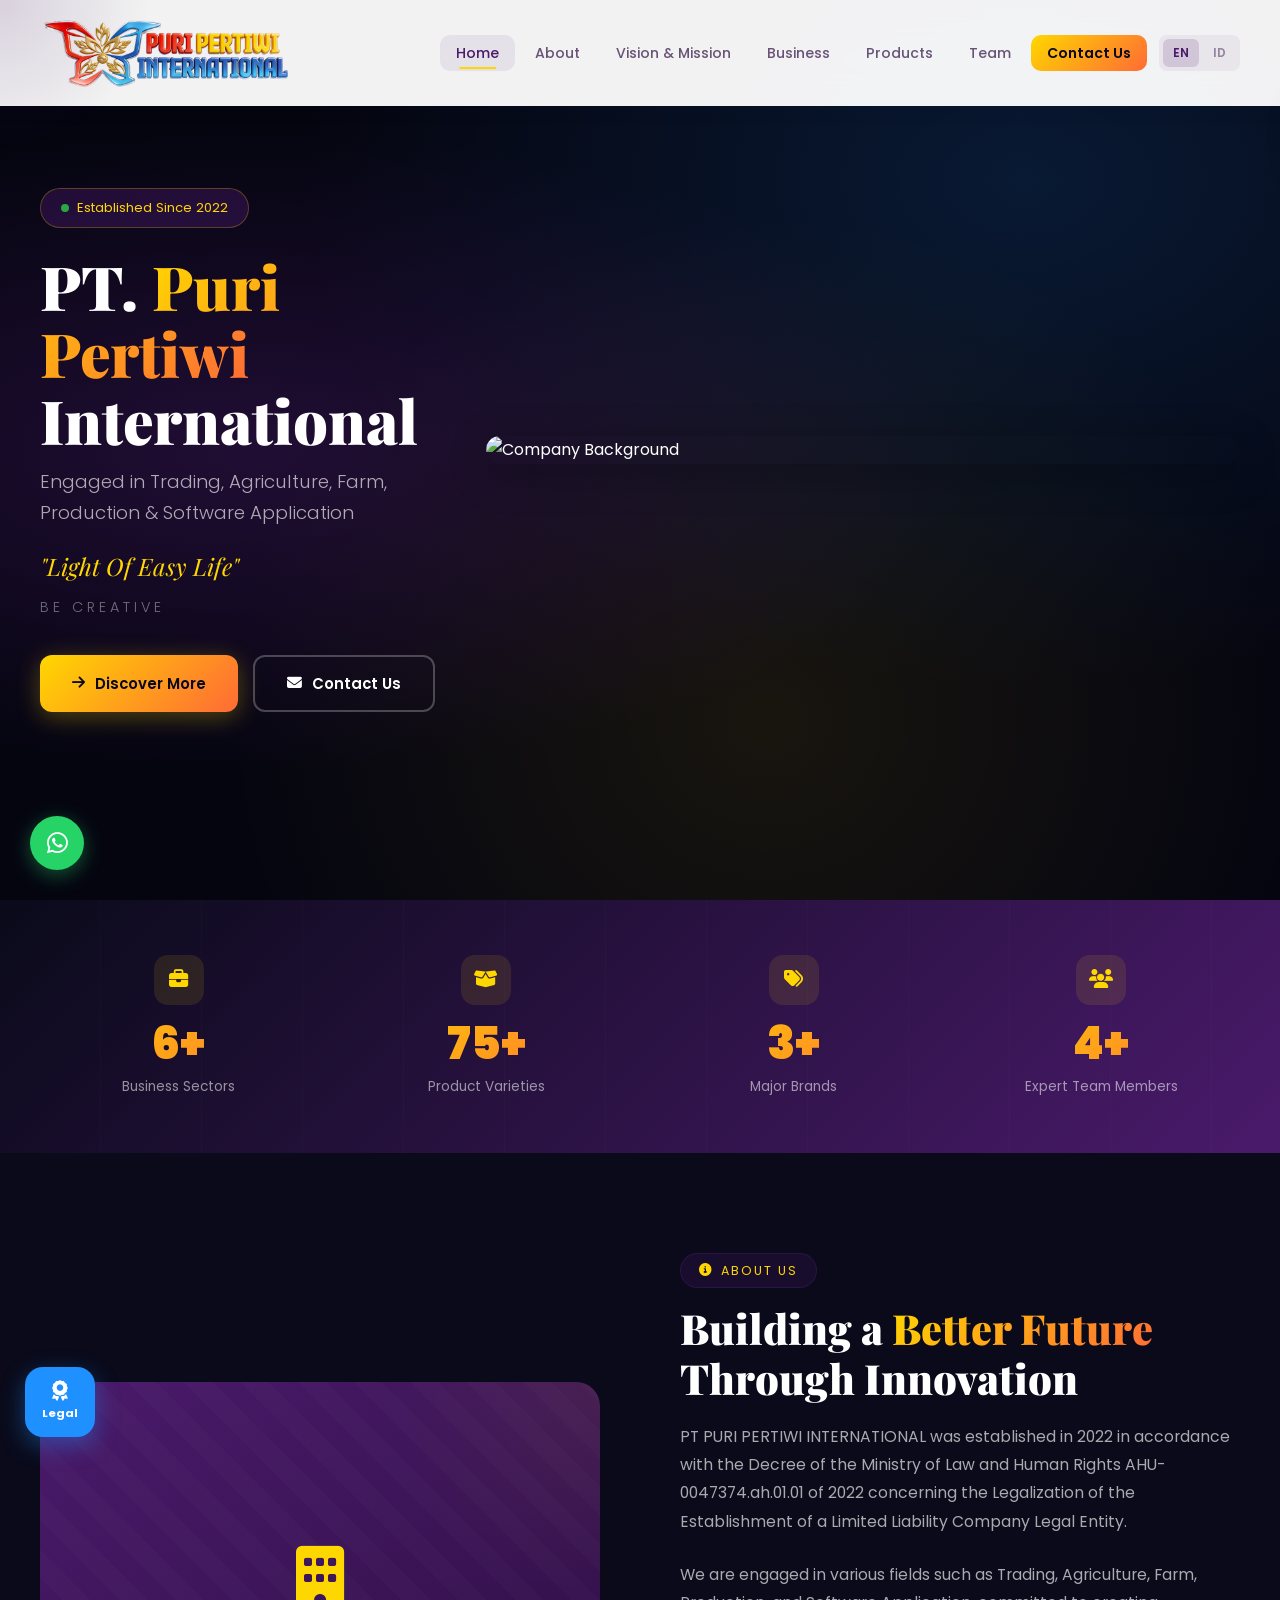
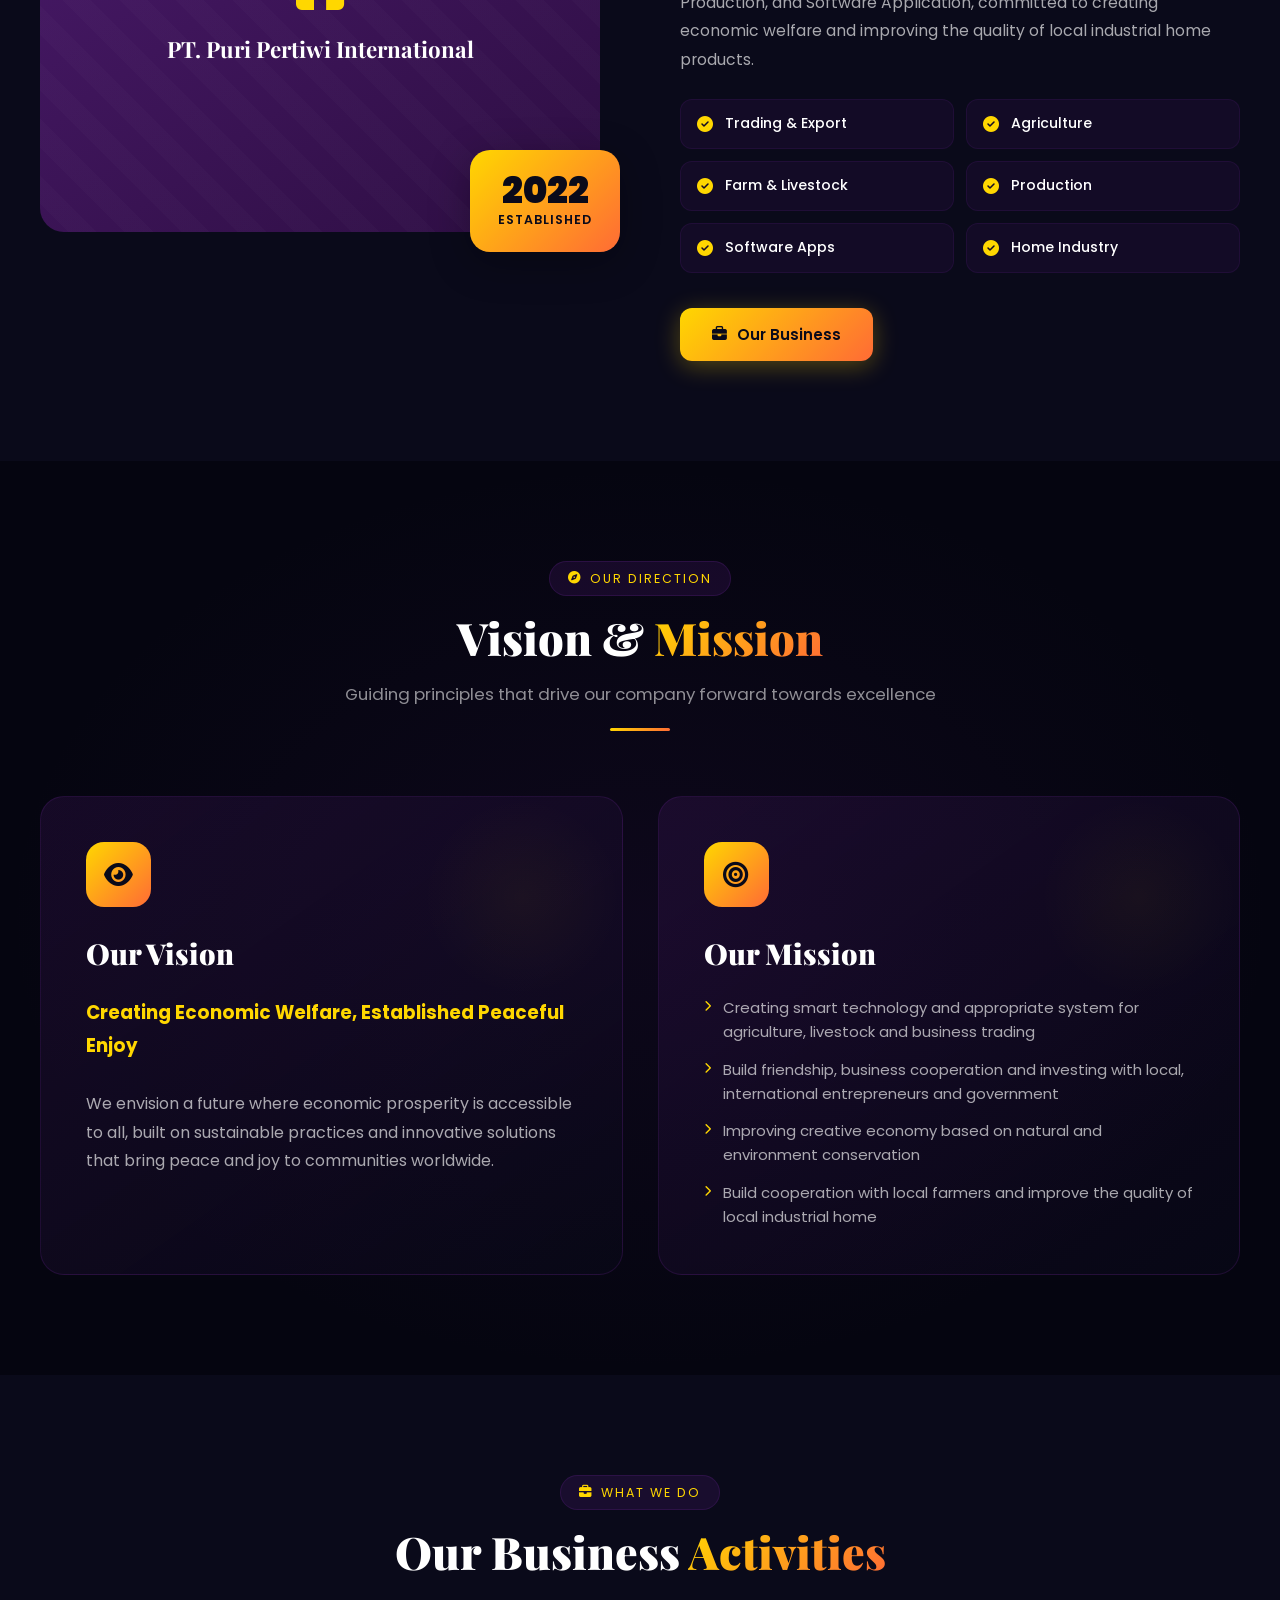
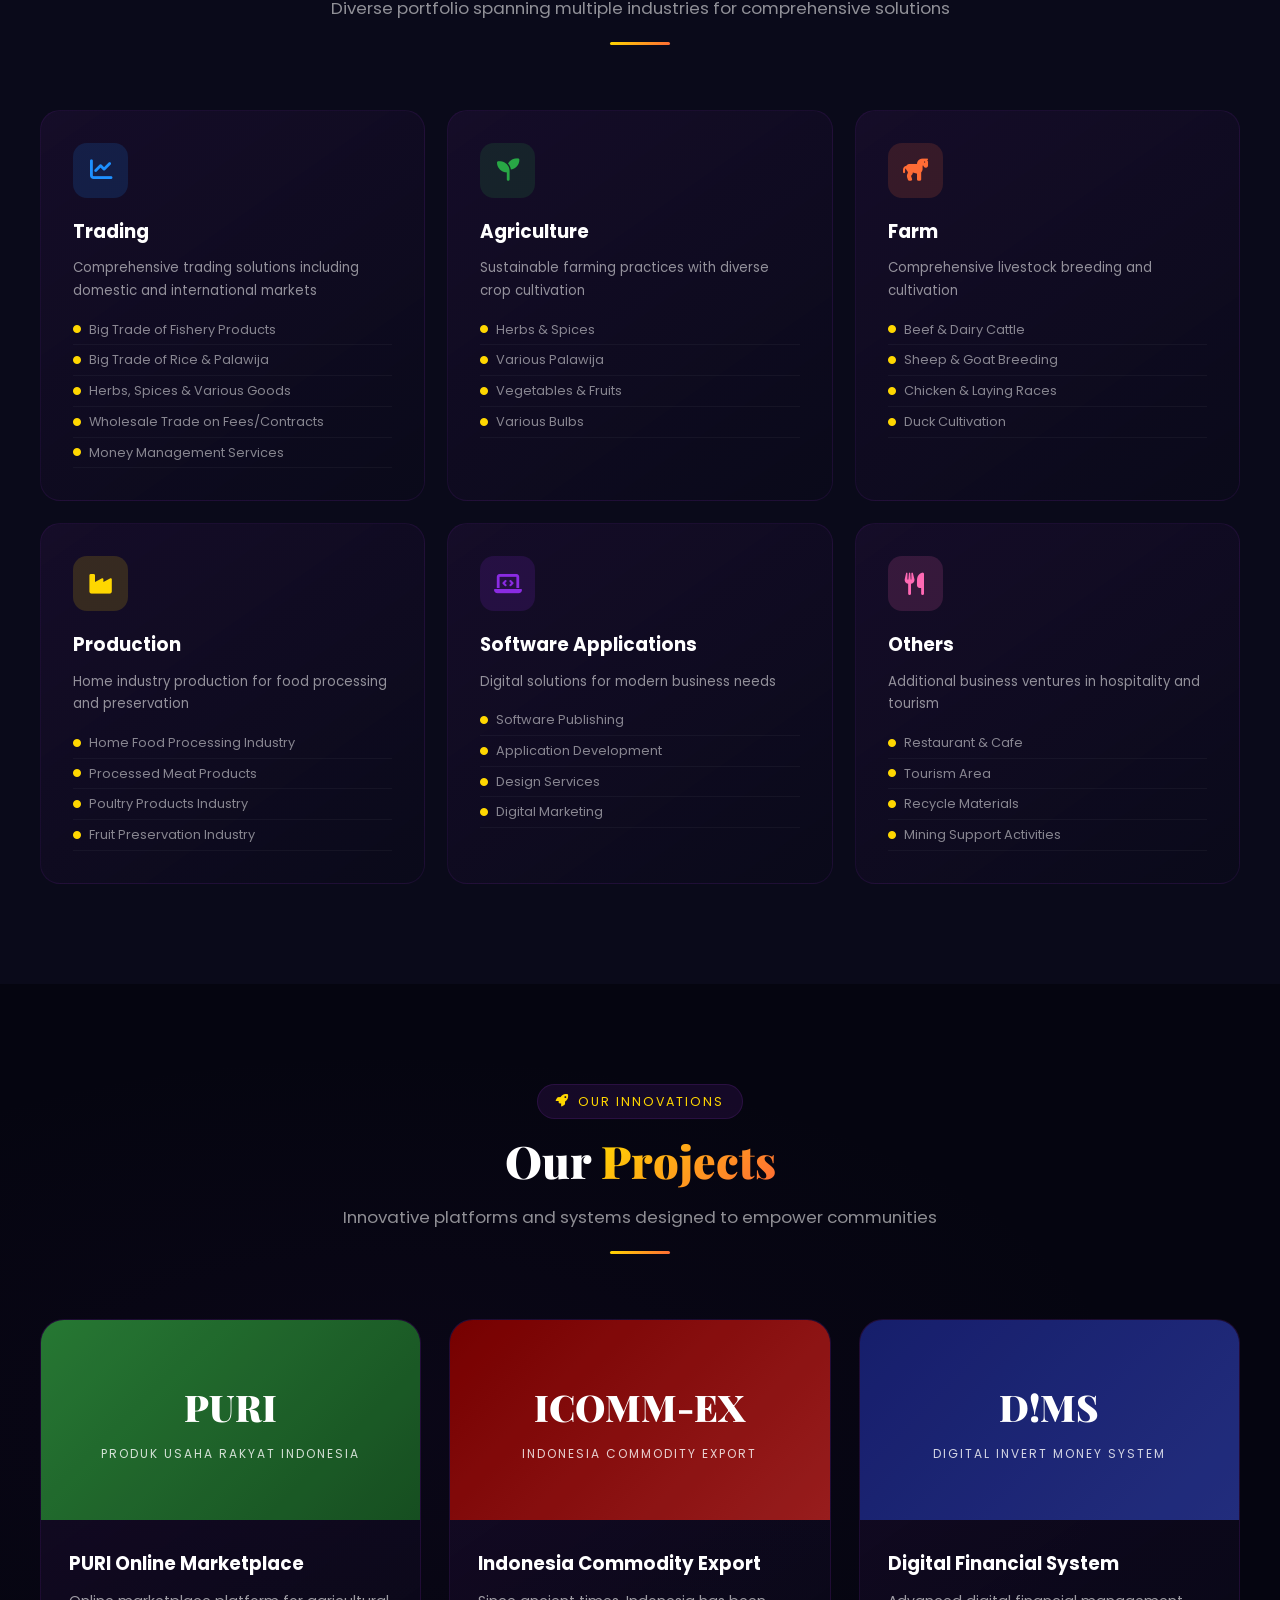
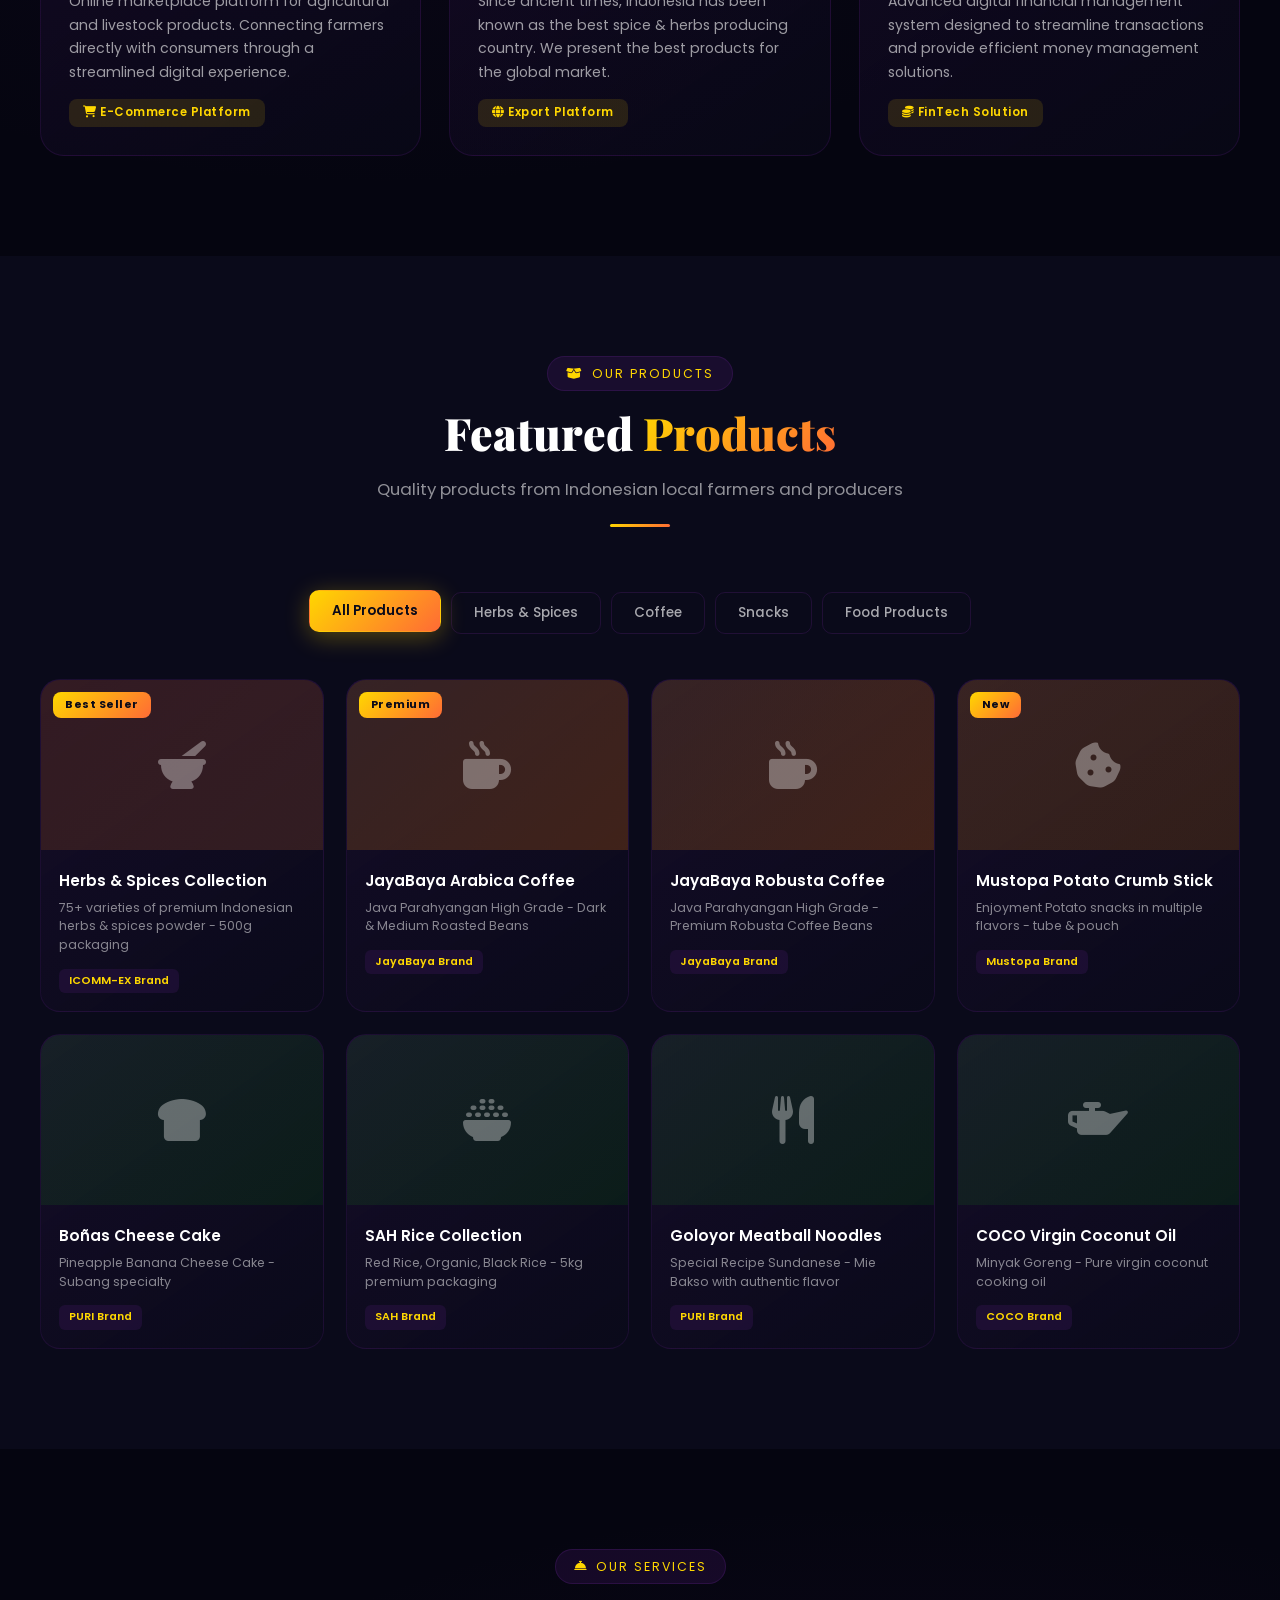
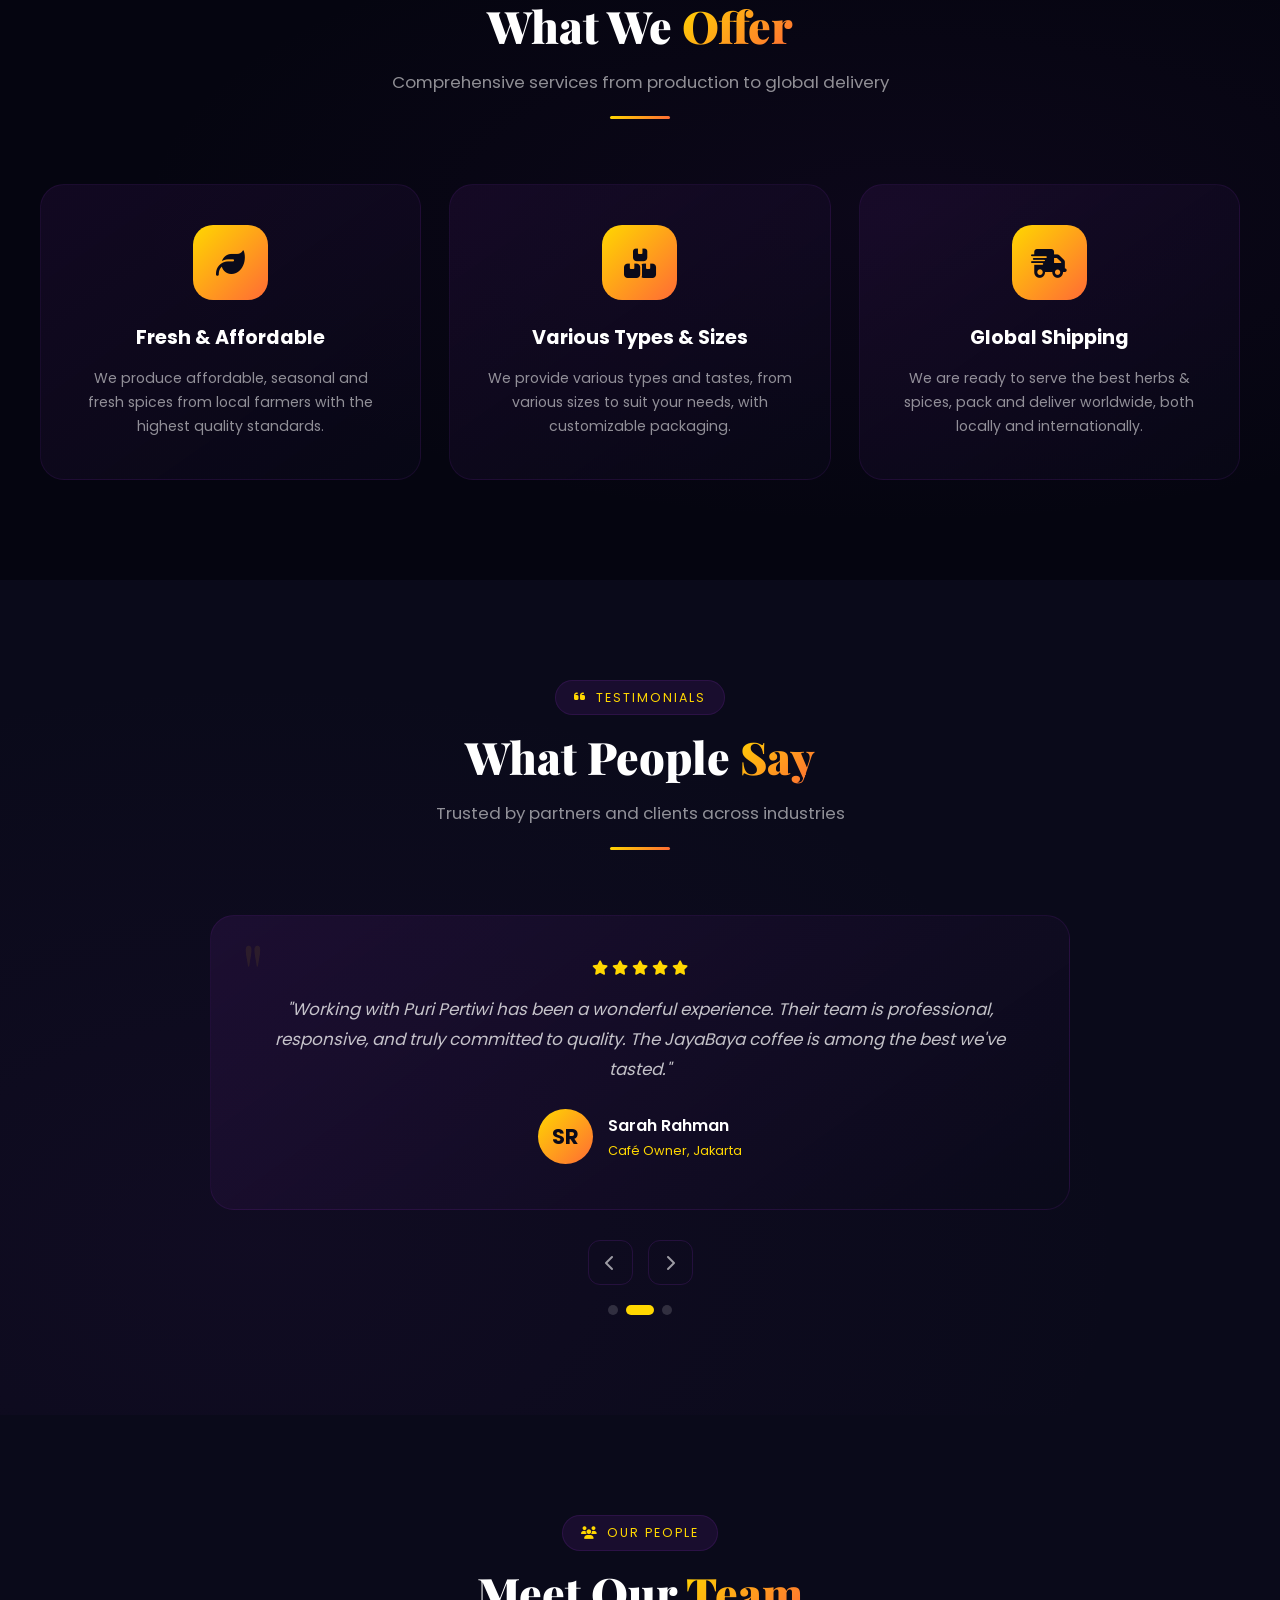
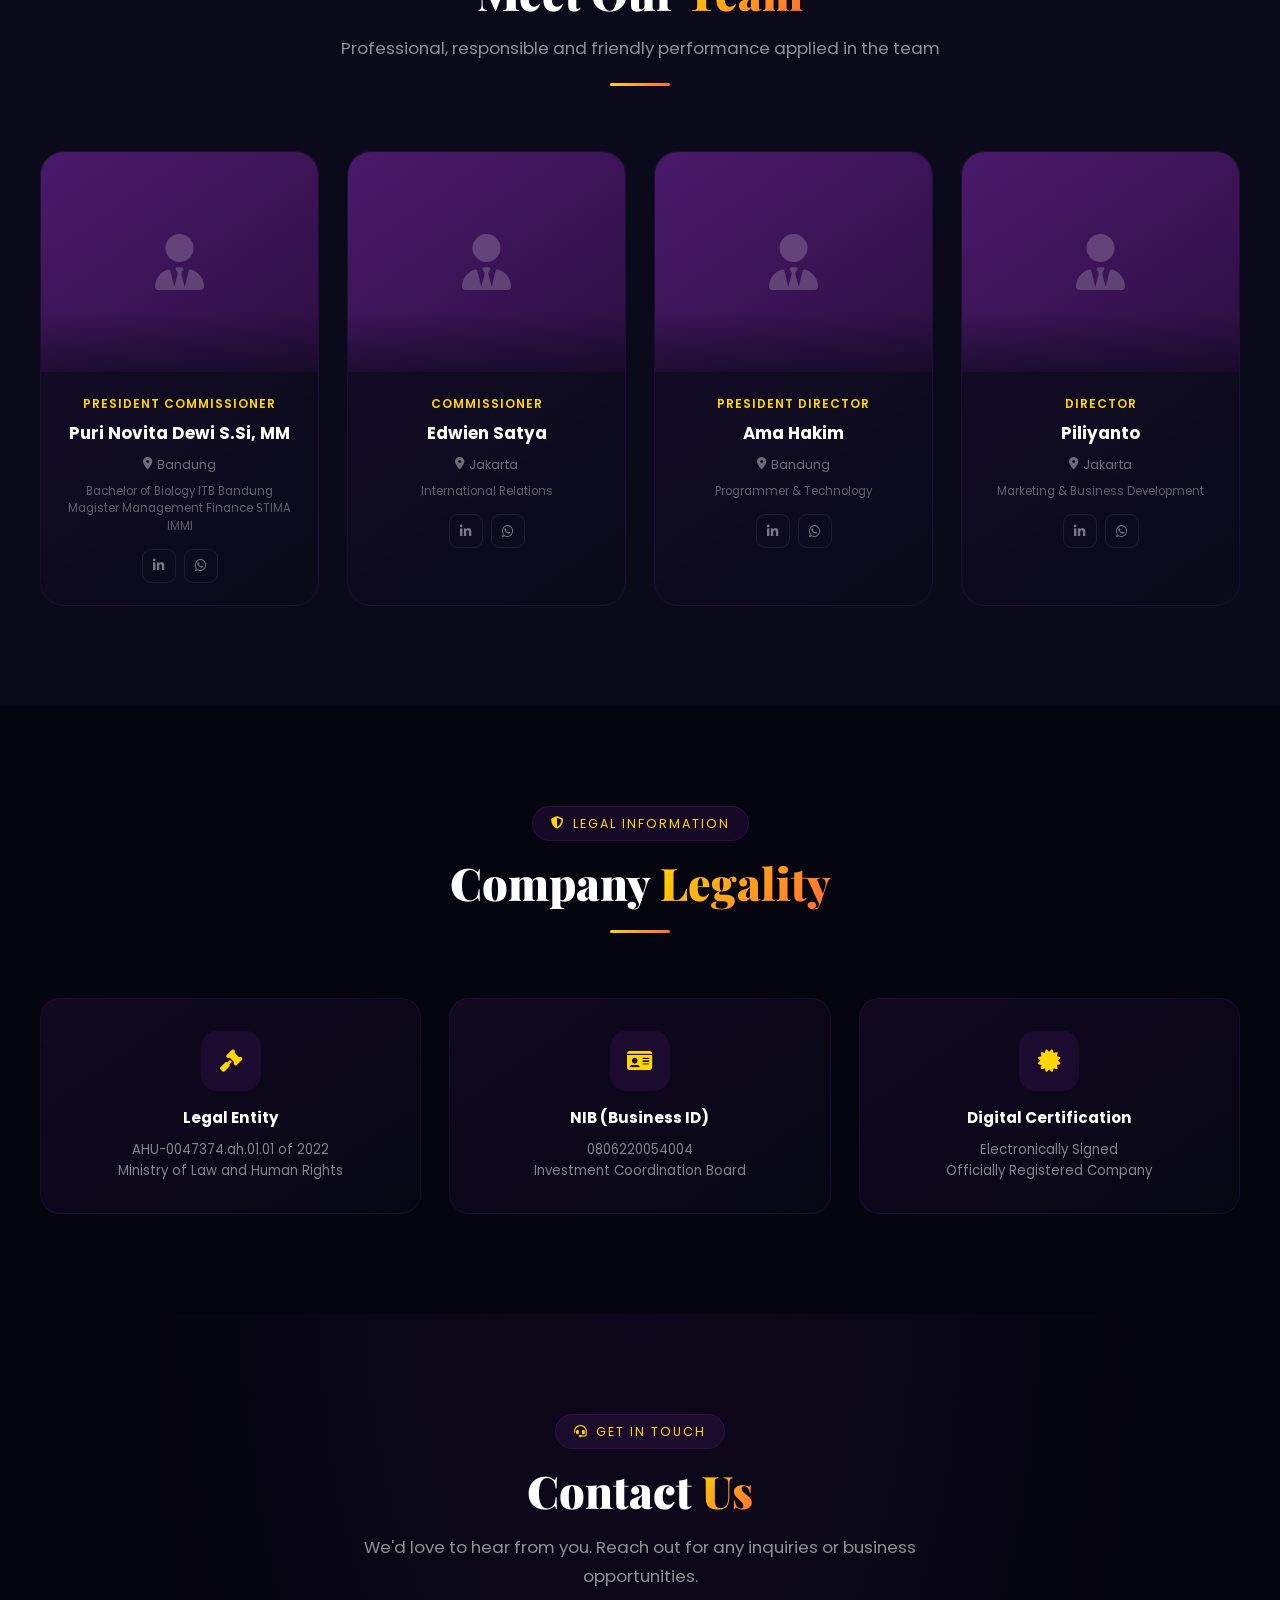
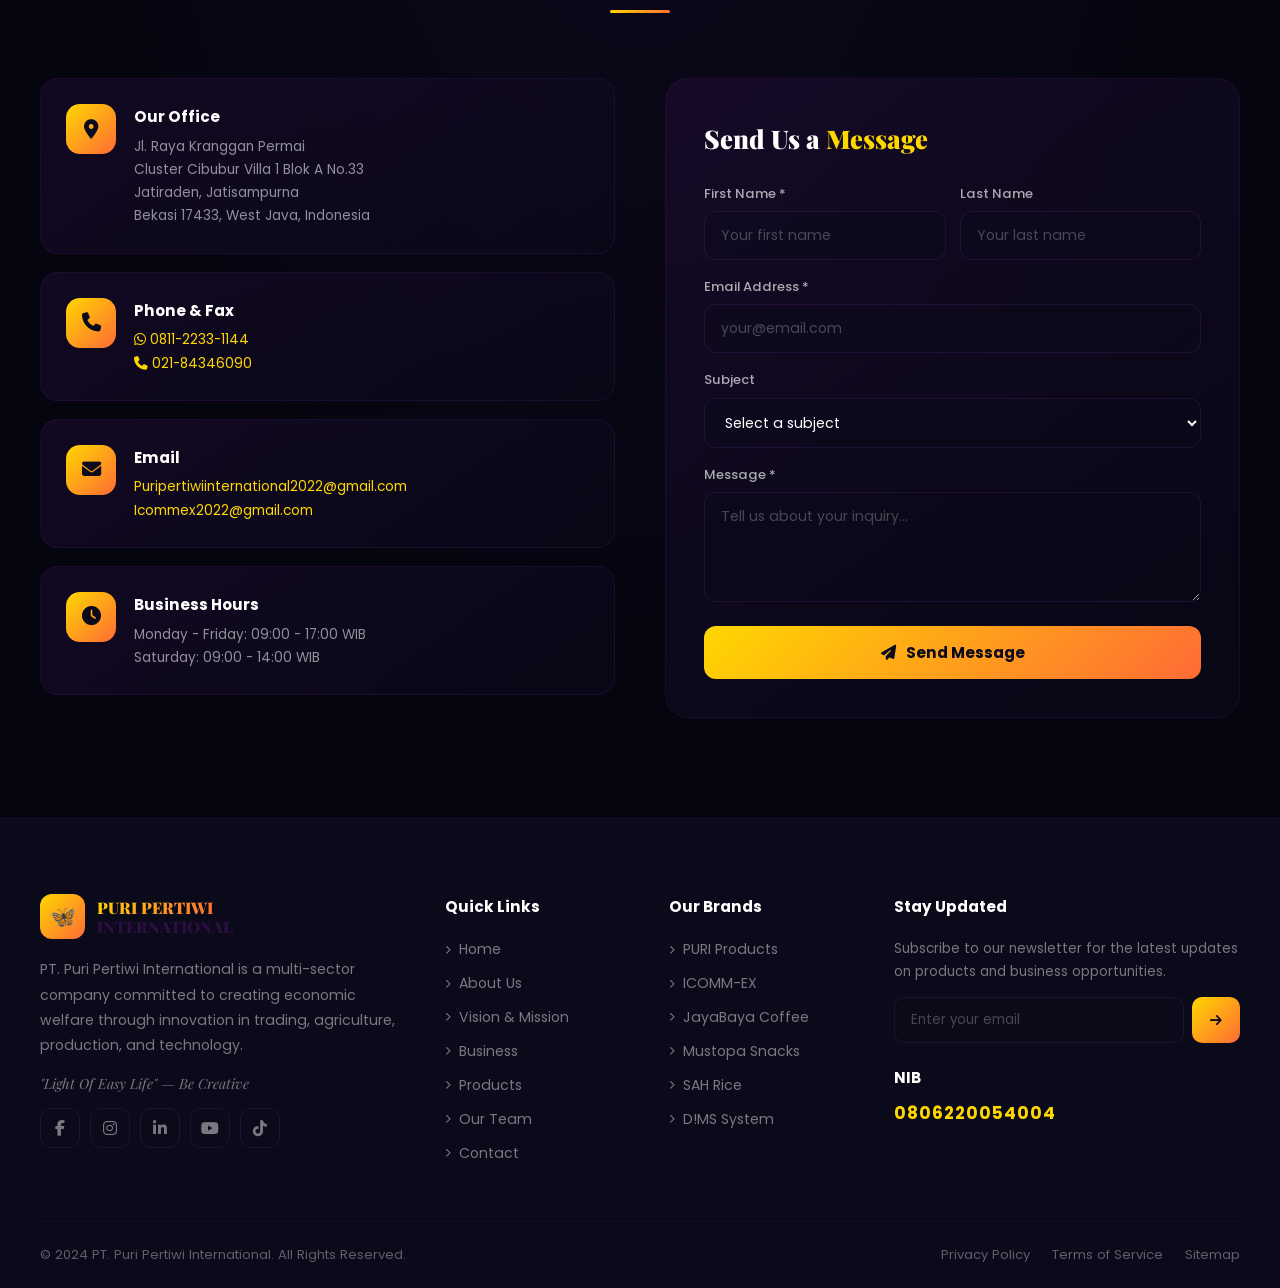
==== index.html @ af10e06b "Initial commit with LFS" ====
<!DOCTYPE html>
<html lang="en">
<head>
    <meta charset="UTF-8">
    <meta name="viewport" content="width=device-width, initial-scale=1.0">
    <meta name="description" content="PT. Puri Pertiwi International - Light Of Easy Life. Trading, Agriculture, Farm, Production & Software Application company based in Indonesia.">
    <meta name="keywords" content="Puri Pertiwi, ICOMM-EX, trading, agriculture, herbs, spices, Indonesia export, coffee">
    <meta name="author" content="PT. Puri Pertiwi International">
    <meta property="og:title" content="PT. Puri Pertiwi International">
    <meta property="og:description" content="Light Of Easy Life - Be Creative. Multi-sector company in Trading, Agriculture, Farm, Production & Software.">
    <meta property="og:type" content="website">
    <title>PT. Puri Pertiwi International - Light Of Easy Life</title>
    <!-- LOCAL ASSETS -->
    <link rel="stylesheet" href="css/fonts.css">
    <link rel="stylesheet" href="css/all.min.css">
    <link rel="stylesheet" href="css/style.css">
</head>
<body>

    <!-- CURSOR GLOW -->
    <div class="cursor-glow" id="cursorGlow"></div>

    <!-- PRELOADER -->
    <div class="preloader" id="preloader" role="status" aria-label="Loading">
        <div class="preloader-inner">
            <div class="preloader-logo">PURI PERTIWI</div>
            <div class="preloader-spinner"></div>
            <p class="preloader-text">Loading...</p>
        </div>
    </div>

    <!-- TOAST NOTIFICATION -->
    <div class="toast" id="toast">
        <div class="toast-icon success">
            <i class="fas fa-check"></i>
        </div>
        <div class="toast-content">
            <strong>Success!</strong>
            <span id="toastMessage">Your message has been sent.</span>
        </div>
    </div>

    <!-- NAV OVERLAY -->
    <div class="nav-overlay" id="navOverlay"></div>

    <!-- NAVIGATION -->
    <nav class="navbar" id="navbar" role="navigation" aria-label="Main navigation">
        <div class="nav-container">
            <a href="#home" class="nav-logo" aria-label="PT. Puri Pertiwi International - Home">
                <img src="assets/icons/Logo Nav 1.png" alt="PT. Puri Pertiwi International" class="nav-logo-img">
            </a>
            <ul class="nav-links" id="navLinks" role="menubar">
                <li role="none"><a href="#home" class="active" role="menuitem">Home</a></li>
                <li role="none"><a href="#about" role="menuitem">About</a></li>
                <li role="none"><a href="#vision" role="menuitem">Vision & Mission</a></li>
                <li role="none"><a href="#business" role="menuitem">Business</a></li>
                <li role="none"><a href="#products" role="menuitem">Products</a></li>
                <li role="none"><a href="#team" role="menuitem">Team</a></li>
                <li role="none"><a href="#contact" class="nav-cta" role="menuitem">Contact Us</a></li>
                <li role="none">
                    <div class="lang-switch">
                        <button class="lang-btn active" data-lang="en" aria-label="English">EN</button>
                        <button class="lang-btn" data-lang="id" aria-label="Bahasa Indonesia">ID</button>
                    </div>
                </li>
            </ul>
            <button class="hamburger" id="hamburger" aria-label="Toggle menu" aria-expanded="false">
                <span></span>
                <span></span>
                <span></span>
            </button>
        </div>
    </nav>    <!-- HERO SECTION -->
    <section class="hero" id="home">
        <div class="hero-bg">
            <div class="hero-pattern"></div>
            <div class="hero-particles" id="particles"></div>
        </div>
        <div class="hero-content">
            <div class="hero-text">
                <div class="hero-badge">
                    <span class="dot"></span>
                    Established Since 2022
                </div>
                <h1 class="hero-title">
                    PT. <span class="highlight">Puri Pertiwi</span><br>International
                </h1>
                <p class="hero-subtitle">
                    Engaged in Trading, Agriculture, Farm, Production & Software Application
                </p>
                <p class="hero-tagline">"Light Of Easy Life"</p>
                <p class="hero-tagline-sub">Be Creative</p>
                <div class="hero-buttons">
                    <a href="#about" class="btn btn-primary">
                        <i class="fas fa-arrow-right"></i> <span>Discover More</span>
                    </a>
                    <a href="#contact" class="btn btn-outline">
                        <i class="fas fa-envelope"></i> <span>Contact Us</span>
                    </a>
                </div>
            </div>
            <div class="hero-visual">
                <img src="assets/Header01.gif" alt="Company Background" style="width: 100%; max-width: 100%; object-fit: cover; height: auto; border-radius: 16px; box-shadow: 0 10px 40px rgba(0,0,0,0.3); animation: fadeInRight 1s ease 0.6s both;">
            </div>
        </div>
    </section>

    <!-- COUNTER -->
    <div class="counter-section" aria-label="Company statistics">
        <div class="container">
            <div class="counter-grid">
                <div class="counter-item reveal">
                    <div class="counter-icon"><i class="fas fa-briefcase"></i></div>
                    <div class="counter-number" data-target="6">0</div>
                    <div class="counter-label">Business Sectors</div>
                </div>
                <div class="counter-item reveal reveal-delay-1">
                    <div class="counter-icon"><i class="fas fa-box-open"></i></div>
                    <div class="counter-number" data-target="75">0</div>
                    <div class="counter-label">Product Varieties</div>
                </div>
                <div class="counter-item reveal reveal-delay-2">
                    <div class="counter-icon"><i class="fas fa-tags"></i></div>
                    <div class="counter-number" data-target="3">0</div>
                    <div class="counter-label">Major Brands</div>
                </div>
                <div class="counter-item reveal reveal-delay-3">
                    <div class="counter-icon"><i class="fas fa-users"></i></div>
                    <div class="counter-number" data-target="4">0</div>
                    <div class="counter-label">Expert Team Members</div>
                </div>
            </div>
        </div>
    </div>

    <!-- ABOUT -->
    <section class="about" id="about">
        <div class="container">
            <div class="about-grid">
                <div class="about-image reveal">
                    <div class="about-badge-float">
                        <i class="fas fa-award"></i>
                        Legal
                    </div>
                    <div class="about-img-placeholder">
                        <i class="fas fa-building"></i>
                        <span>PT. Puri Pertiwi International</span>
                    </div>
                    <div class="about-experience">
                        <div class="about-experience-number">2022</div>
                        <div class="about-experience-text">Established</div>
                    </div>
                </div>
                <div class="about-content reveal">
                    <div class="section-tag">
                        <i class="fas fa-info-circle"></i> About Us
                    </div>
                    <h2>
                        Building a <span class="highlight">Better Future</span> Through Innovation
                    </h2>
                    <p class="about-text">
                        PT PURI PERTIWI INTERNATIONAL was established in 2022 in accordance with the Decree of the Ministry of Law and Human Rights AHU-0047374.ah.01.01 of 2022 concerning the Legalization of the Establishment of a Limited Liability Company Legal Entity.
                    </p>
                    <p class="about-text">
                        We are engaged in various fields such as Trading, Agriculture, Farm, Production, and Software Application, committed to creating economic welfare and improving the quality of local industrial home products.
                    </p>
                    <div class="about-features">
                        <div class="about-feature">
                            <i class="fas fa-check-circle"></i>
                            <span>Trading & Export</span>
                        </div>
                        <div class="about-feature">
                            <i class="fas fa-check-circle"></i>
                            <span>Agriculture</span>
                        </div>
                        <div class="about-feature">
                            <i class="fas fa-check-circle"></i>
                            <span>Farm & Livestock</span>
                        </div>
                        <div class="about-feature">
                            <i class="fas fa-check-circle"></i>
                            <span>Production</span>
                        </div>
                        <div class="about-feature">
                            <i class="fas fa-check-circle"></i>
                            <span>Software Apps</span>
                        </div>
                        <div class="about-feature">
                            <i class="fas fa-check-circle"></i>
                            <span>Home Industry</span>
                        </div>
                    </div>
                    <a href="#business" class="btn btn-primary">
                        <i class="fas fa-briefcase"></i> <span>Our Business</span>
                    </a>
                </div>
            </div>
        </div>
    </section>    <!-- VISION & MISSION -->
    <section class="vision-mission" id="vision">
        <div class="container">
            <div class="section-header reveal">
                <div class="section-tag">
                    <i class="fas fa-compass"></i> Our Direction
                </div>
                <h2 class="section-title">Vision & <span class="highlight">Mission</span></h2>
                <p class="section-desc">Guiding principles that drive our company forward towards excellence</p>
                <div class="section-divider"></div>
            </div>
            <div class="vm-grid">
                <div class="vm-card reveal">
                    <div class="vm-icon"><i class="fas fa-eye"></i></div>
                    <h3>Our Vision</h3>
                    <p><strong style="color: var(--accent); font-size: 1.15rem;">Creating Economic Welfare, Established Peaceful Enjoy</strong></p><br>
                    <p>We envision a future where economic prosperity is accessible to all, built on sustainable practices and innovative solutions that bring peace and joy to communities worldwide.</p>
                </div>
                <div class="vm-card reveal reveal-delay-1">
                    <div class="vm-icon"><i class="fas fa-bullseye"></i></div>
                    <h3>Our Mission</h3>
                    <ul>
                        <li><i class="fas fa-chevron-right"></i> Creating smart technology and appropriate system for agriculture, livestock and business trading</li>
                        <li><i class="fas fa-chevron-right"></i> Build friendship, business cooperation and investing with local, international entrepreneurs and government</li>
                        <li><i class="fas fa-chevron-right"></i> Improving creative economy based on natural and environment conservation</li>
                        <li><i class="fas fa-chevron-right"></i> Build cooperation with local farmers and improve the quality of local industrial home</li>
                    </ul>
                </div>
            </div>
        </div>
    </section>

    <!-- BUSINESS -->
    <section class="business" id="business">
        <div class="container">
            <div class="section-header reveal">
                <div class="section-tag"><i class="fas fa-briefcase"></i> What We Do</div>
                <h2 class="section-title">Our Business <span class="highlight">Activities</span></h2>
                <p class="section-desc">Diverse portfolio spanning multiple industries for comprehensive solutions</p>
                <div class="section-divider"></div>
            </div>
            <div class="business-grid">
                <div class="business-card reveal">
                    <div class="business-icon trading"><i class="fas fa-chart-line"></i></div>
                    <h3>Trading</h3>
                    <p>Comprehensive trading solutions including domestic and international markets</p>
                    <ul>
                        <li><i class="fas fa-circle"></i> Big Trade of Fishery Products</li>
                        <li><i class="fas fa-circle"></i> Big Trade of Rice & Palawija</li>
                        <li><i class="fas fa-circle"></i> Herbs, Spices & Various Goods</li>
                        <li><i class="fas fa-circle"></i> Wholesale Trade on Fees/Contracts</li>
                        <li><i class="fas fa-circle"></i> Money Management Services</li>
                    </ul>
                </div>
                <div class="business-card reveal reveal-delay-1">
                    <div class="business-icon agriculture"><i class="fas fa-seedling"></i></div>
                    <h3>Agriculture</h3>
                    <p>Sustainable farming practices with diverse crop cultivation</p>
                    <ul>
                        <li><i class="fas fa-circle"></i> Herbs & Spices</li>
                        <li><i class="fas fa-circle"></i> Various Palawija</li>
                        <li><i class="fas fa-circle"></i> Vegetables & Fruits</li>
                        <li><i class="fas fa-circle"></i> Various Bulbs</li>
                    </ul>
                </div>
                <div class="business-card reveal reveal-delay-2">
                    <div class="business-icon farm"><i class="fas fa-horse"></i></div>
                    <h3>Farm</h3>
                    <p>Comprehensive livestock breeding and cultivation</p>
                    <ul>
                        <li><i class="fas fa-circle"></i> Beef & Dairy Cattle</li>
                        <li><i class="fas fa-circle"></i> Sheep & Goat Breeding</li>
                        <li><i class="fas fa-circle"></i> Chicken & Laying Races</li>
                        <li><i class="fas fa-circle"></i> Duck Cultivation</li>
                    </ul>
                </div>
                <div class="business-card reveal">
                    <div class="business-icon production"><i class="fas fa-industry"></i></div>
                    <h3>Production</h3>
                    <p>Home industry production for food processing and preservation</p>
                    <ul>
                        <li><i class="fas fa-circle"></i> Home Food Processing Industry</li>
                        <li><i class="fas fa-circle"></i> Processed Meat Products</li>
                        <li><i class="fas fa-circle"></i> Poultry Products Industry</li>
                        <li><i class="fas fa-circle"></i> Fruit Preservation Industry</li>
                    </ul>
                </div>
                <div class="business-card reveal reveal-delay-1">
                    <div class="business-icon software"><i class="fas fa-laptop-code"></i></div>
                    <h3>Software Applications</h3>
                    <p>Digital solutions for modern business needs</p>
                    <ul>
                        <li><i class="fas fa-circle"></i> Software Publishing</li>
                        <li><i class="fas fa-circle"></i> Application Development</li>
                        <li><i class="fas fa-circle"></i> Design Services</li>
                        <li><i class="fas fa-circle"></i> Digital Marketing</li>
                    </ul>
                </div>
                <div class="business-card reveal reveal-delay-2">
                    <div class="business-icon other"><i class="fas fa-utensils"></i></div>
                    <h3>Others</h3>
                    <p>Additional business ventures in hospitality and tourism</p>
                    <ul>
                        <li><i class="fas fa-circle"></i> Restaurant & Cafe</li>
                        <li><i class="fas fa-circle"></i> Tourism Area</li>
                        <li><i class="fas fa-circle"></i> Recycle Materials</li>
                        <li><i class="fas fa-circle"></i> Mining Support Activities</li>
                    </ul>
                </div>
            </div>
        </div>
    </section>

    <!-- PROJECTS -->
    <section class="projects" id="projects">
        <div class="container">
            <div class="section-header reveal">
                <div class="section-tag"><i class="fas fa-rocket"></i> Our Innovations</div>
                <h2 class="section-title">Our <span class="highlight">Projects</span></h2>
                <p class="section-desc">Innovative platforms and systems designed to empower communities</p>
                <div class="section-divider"></div>
            </div>
            <div class="projects-grid">
                <div class="project-card reveal">
                    <div class="project-card-img puri-bg">
                        <div class="project-inner">
                            <h3>PURI</h3>
                            <p class="project-subtitle">Produk Usaha Rakyat Indonesia</p>
                        </div>
                    </div>
                    <div class="project-card-body">
                        <h4>PURI Online Marketplace</h4>
                        <p>Online marketplace platform for agricultural and livestock products. Connecting farmers directly with consumers through a streamlined digital experience.</p>
                        <span class="project-tag"><i class="fas fa-shopping-cart"></i> E-Commerce Platform</span>
                    </div>
                </div>
                <div class="project-card reveal reveal-delay-1">
                    <div class="project-card-img icommex-bg">
                        <div class="project-inner">
                            <h3>ICOMM-EX</h3>
                            <p class="project-subtitle">Indonesia Commodity Export</p>
                        </div>
                    </div>
                    <div class="project-card-body">
                        <h4>Indonesia Commodity Export</h4>
                        <p>Since ancient times, Indonesia has been known as the best spice & herbs producing country. We present the best products for the global market.</p>
                        <span class="project-tag"><i class="fas fa-globe"></i> Export Platform</span>
                    </div>
                </div>
                <div class="project-card reveal reveal-delay-2">
                    <div class="project-card-img dims-bg">
                        <div class="project-inner">
                            <h3>D!MS</h3>
                            <p class="project-subtitle">Digital Invert Money System</p>
                        </div>
                    </div>
                    <div class="project-card-body">
                        <h4>Digital Financial System</h4>
                        <p>Advanced digital financial management system designed to streamline transactions and provide efficient money management solutions.</p>
                        <span class="project-tag"><i class="fas fa-coins"></i> FinTech Solution</span>
                    </div>
                </div>
            </div>
        </div>
    </section>    <!-- PRODUCTS -->
    <section class="products" id="products">
        <div class="container">
            <div class="section-header reveal">
                <div class="section-tag"><i class="fas fa-box-open"></i> Our Products</div>
                <h2 class="section-title">Featured <span class="highlight">Products</span></h2>
                <p class="section-desc">Quality products from Indonesian local farmers and producers</p>
                <div class="section-divider"></div>
            </div>
            <div class="products-categories reveal">
                <button class="product-filter active" data-filter="all">All Products</button>
                <button class="product-filter" data-filter="herbs">Herbs & Spices</button>
                <button class="product-filter" data-filter="coffee">Coffee</button>
                <button class="product-filter" data-filter="snacks">Snacks</button>
                <button class="product-filter" data-filter="food">Food Products</button>
            </div>
            <div class="products-grid" id="productsGrid">
                <div class="product-card reveal" data-category="herbs"><div class="product-img herbs"><i class="fas fa-mortar-pestle"></i><span class="product-badge">Best Seller</span></div><div class="product-info"><h4>Herbs & Spices Collection</h4><p>75+ varieties of premium Indonesian herbs & spices powder - 500g packaging</p><span class="product-category">ICOMM-EX Brand</span></div></div>
                <div class="product-card reveal" data-category="coffee"><div class="product-img coffee"><i class="fas fa-mug-hot"></i><span class="product-badge">Premium</span></div><div class="product-info"><h4>JayaBaya Arabica Coffee</h4><p>Java Parahyangan High Grade - Dark & Medium Roasted Beans</p><span class="product-category">JayaBaya Brand</span></div></div>
                <div class="product-card reveal" data-category="coffee"><div class="product-img coffee"><i class="fas fa-mug-hot"></i></div><div class="product-info"><h4>JayaBaya Robusta Coffee</h4><p>Java Parahyangan High Grade - Premium Robusta Coffee Beans</p><span class="product-category">JayaBaya Brand</span></div></div>
                <div class="product-card reveal" data-category="snacks"><div class="product-img snacks"><i class="fas fa-cookie-bite"></i><span class="product-badge">New</span></div><div class="product-info"><h4>Mustopa Potato Crumb Stick</h4><p>Enjoyment Potato snacks in multiple flavors - tube & pouch</p><span class="product-category">Mustopa Brand</span></div></div>
                <div class="product-card reveal" data-category="food"><div class="product-img food"><i class="fas fa-bread-slice"></i></div><div class="product-info"><h4>Boñas Cheese Cake</h4><p>Pineapple Banana Cheese Cake - Subang specialty</p><span class="product-category">PURI Brand</span></div></div>
                <div class="product-card reveal" data-category="food"><div class="product-img food"><i class="fas fa-bowl-rice"></i></div><div class="product-info"><h4>SAH Rice Collection</h4><p>Red Rice, Organic, Black Rice - 5kg premium packaging</p><span class="product-category">SAH Brand</span></div></div>
                <div class="product-card reveal" data-category="food"><div class="product-img food"><i class="fas fa-utensils"></i></div><div class="product-info"><h4>Goloyor Meatball Noodles</h4><p>Special Recipe Sundanese - Mie Bakso with authentic flavor</p><span class="product-category">PURI Brand</span></div></div>
                <div class="product-card reveal" data-category="food"><div class="product-img food"><i class="fas fa-oil-can"></i></div><div class="product-info"><h4>COCO Virgin Coconut Oil</h4><p>Minyak Goreng - Pure virgin coconut cooking oil</p><span class="product-category">COCO Brand</span></div></div>
            </div>
        </div>
    </section>

    <!-- SERVICES -->
    <section class="services" id="services">
        <div class="container">
            <div class="section-header reveal">
                <div class="section-tag"><i class="fas fa-concierge-bell"></i> Our Services</div>
                <h2 class="section-title">What We <span class="highlight">Offer</span></h2>
                <p class="section-desc">Comprehensive services from production to global delivery</p>
                <div class="section-divider"></div>
            </div>
            <div class="services-grid">
                <div class="service-card reveal">
                    <div class="service-icon"><i class="fas fa-leaf"></i></div>
                    <h3>Fresh & Affordable</h3>
                    <p>We produce affordable, seasonal and fresh spices from local farmers with the highest quality standards.</p>
                </div>
                <div class="service-card reveal reveal-delay-1">
                    <div class="service-icon"><i class="fas fa-boxes-stacked"></i></div>
                    <h3>Various Types & Sizes</h3>
                    <p>We provide various types and tastes, from various sizes to suit your needs, with customizable packaging.</p>
                </div>
                <div class="service-card reveal reveal-delay-2">
                    <div class="service-icon"><i class="fas fa-truck-fast"></i></div>
                    <h3>Global Shipping</h3>
                    <p>We are ready to serve the best herbs & spices, pack and deliver worldwide, both locally and internationally.</p>
                </div>
            </div>
        </div>
    </section>    <!-- TESTIMONIALS -->
    <section class="testimonials" id="testimonials">
        <div class="container">
            <div class="section-header reveal">
                <div class="section-tag"><i class="fas fa-quote-left"></i> Testimonials</div>
                <h2 class="section-title">What People <span class="highlight">Say</span></h2>
                <p class="section-desc">Trusted by partners and clients across industries</p>
                <div class="section-divider"></div>
            </div>
            <div class="testimonials-slider reveal">
                <div class="testimonials-track" id="testimonialsTrack">
                    <div class="testimonial-slide">
                        <div class="testimonial-card">
                            <div class="testimonial-stars">
                                <i class="fas fa-star"></i><i class="fas fa-star"></i><i class="fas fa-star"></i><i class="fas fa-star"></i><i class="fas fa-star"></i>
                            </div>
                            <p class="testimonial-text">"The quality of herbs and spices from ICOMM-EX is exceptional. We've been consistently impressed by the freshness and authentic taste of their products. Highly recommended for international buyers."</p>
                            <div class="testimonial-author">
                                <div class="testimonial-avatar">AK</div>
                                <div class="testimonial-author-info">
                                    <h4>Ahmad Kurniawan</h4>
                                    <p>Export Partner, Singapore</p>
                                </div>
                            </div>
                        </div>
                    </div>
                    <div class="testimonial-slide">
                        <div class="testimonial-card">
                            <div class="testimonial-stars">
                                <i class="fas fa-star"></i><i class="fas fa-star"></i><i class="fas fa-star"></i><i class="fas fa-star"></i><i class="fas fa-star"></i>
                            </div>
                            <p class="testimonial-text">"Working with Puri Pertiwi has been a wonderful experience. Their team is professional, responsive, and truly committed to quality. The JayaBaya coffee is among the best we've tasted."</p>
                            <div class="testimonial-author">
                                <div class="testimonial-avatar">SR</div>
                                <div class="testimonial-author-info">
                                    <h4>Sarah Rahman</h4>
                                    <p>Café Owner, Jakarta</p>
                                </div>
                            </div>
                        </div>
                    </div>
                    <div class="testimonial-slide">
                        <div class="testimonial-card">
                            <div class="testimonial-stars">
                                <i class="fas fa-star"></i><i class="fas fa-star"></i><i class="fas fa-star"></i><i class="fas fa-star"></i><i class="fas fa-star-half-alt"></i>
                            </div>
                            <p class="testimonial-text">"As a local farmer, partnering with PT Puri Pertiwi International has significantly improved our market reach. Their support system and fair pricing model truly benefit the farming community."</p>
                            <div class="testimonial-author">
                                <div class="testimonial-avatar">BS</div>
                                <div class="testimonial-author-info">
                                    <h4>Budi Santoso</h4>
                                    <p>Local Farmer, West Java</p>
                                </div>
                            </div>
                        </div>
                    </div>
                </div>
                <div class="testimonial-controls">
                    <button class="testimonial-btn" id="prevTestimonial" aria-label="Previous testimonial"><i class="fas fa-chevron-left"></i></button>
                    <button class="testimonial-btn" id="nextTestimonial" aria-label="Next testimonial"><i class="fas fa-chevron-right"></i></button>
                </div>
                <div class="testimonial-dots" id="testimonialDots">
                    <div class="testimonial-dot active" data-index="0"></div>
                    <div class="testimonial-dot" data-index="1"></div>
                    <div class="testimonial-dot" data-index="2"></div>
                </div>
            </div>
        </div>
    </section>

    <!-- TEAM -->
    <section class="team" id="team">
        <div class="container">
            <div class="section-header reveal">
                <div class="section-tag"><i class="fas fa-users"></i> Our People</div>
                <h2 class="section-title">Meet Our <span class="highlight">Team</span></h2>
                <p class="section-desc">Professional, responsible and friendly performance applied in the team</p>
                <div class="section-divider"></div>
            </div>
            <div class="team-grid">
                <div class="team-card reveal">
                    <div class="team-photo"><i class="fas fa-user-tie"></i></div>
                    <div class="team-info">
                        <div class="team-role">President Commissioner</div>
                        <h4>Puri Novita Dewi S.Si, MM</h4>
                        <div class="team-location"><i class="fas fa-map-marker-alt"></i> Bandung</div>
                        <p class="team-education">Bachelor of Biology ITB Bandung<br>Magister Management Finance STIMA IMMI</p>
                        <div class="team-socials">
                            <a href="#" class="team-social" aria-label="LinkedIn"><i class="fab fa-linkedin-in"></i></a>
                            <a href="#" class="team-social" aria-label="WhatsApp"><i class="fab fa-whatsapp"></i></a>
                        </div>
                    </div>
                </div>
                <div class="team-card reveal reveal-delay-1">
                    <div class="team-photo"><i class="fas fa-user-tie"></i></div>
                    <div class="team-info">
                        <div class="team-role">Commissioner</div>
                        <h4>Edwien Satya</h4>
                        <div class="team-location"><i class="fas fa-map-marker-alt"></i> Jakarta</div>
                        <p class="team-education">International Relations</p>
                        <div class="team-socials">
                            <a href="#" class="team-social" aria-label="LinkedIn"><i class="fab fa-linkedin-in"></i></a>
                            <a href="#" class="team-social" aria-label="WhatsApp"><i class="fab fa-whatsapp"></i></a>
                        </div>
                    </div>
                </div>
                <div class="team-card reveal reveal-delay-2">
                    <div class="team-photo"><i class="fas fa-user-tie"></i></div>
                    <div class="team-info">
                        <div class="team-role">President Director</div>
                        <h4>Ama Hakim</h4>
                        <div class="team-location"><i class="fas fa-map-marker-alt"></i> Bandung</div>
                        <p class="team-education">Programmer & Technology</p>
                        <div class="team-socials">
                            <a href="#" class="team-social" aria-label="LinkedIn"><i class="fab fa-linkedin-in"></i></a>
                            <a href="#" class="team-social" aria-label="WhatsApp"><i class="fab fa-whatsapp"></i></a>
                        </div>
                    </div>
                </div>
                <div class="team-card reveal reveal-delay-3">
                    <div class="team-photo"><i class="fas fa-user-tie"></i></div>
                    <div class="team-info">
                        <div class="team-role">Director</div>
                        <h4>Piliyanto</h4>
                        <div class="team-location"><i class="fas fa-map-marker-alt"></i> Jakarta</div>
                        <p class="team-education">Marketing & Business Development</p>
                        <div class="team-socials">
                            <a href="#" class="team-social" aria-label="LinkedIn"><i class="fab fa-linkedin-in"></i></a>
                            <a href="#" class="team-social" aria-label="WhatsApp"><i class="fab fa-whatsapp"></i></a>
                        </div>
                    </div>
                </div>
            </div>
        </div>
    </section>

    <!-- LEGALITY -->
    <section class="legality">
        <div class="container">
            <div class="section-header reveal">
                <div class="section-tag"><i class="fas fa-shield-halved"></i> Legal Information</div>
                <h2 class="section-title">Company <span class="highlight">Legality</span></h2>
                <div class="section-divider"></div>
            </div>
            <div class="legality-content">
                <div class="legality-card reveal">
                    <div class="legality-icon"><i class="fas fa-gavel"></i></div>
                    <h4>Legal Entity</h4>
                    <p>AHU-0047374.ah.01.01 of 2022<br>Ministry of Law and Human Rights</p>
                </div>
                <div class="legality-card reveal reveal-delay-1">
                    <div class="legality-icon"><i class="fas fa-id-card"></i></div>
                    <h4>NIB (Business ID)</h4>
                    <p>0806220054004<br>Investment Coordination Board</p>
                </div>
                <div class="legality-card reveal reveal-delay-2">
                    <div class="legality-icon"><i class="fas fa-certificate"></i></div>
                    <h4>Digital Certification</h4>
                    <p>Electronically Signed<br>Officially Registered Company</p>
                </div>
            </div>
        </div>
    </section>    <!-- CONTACT -->
    <section class="contact" id="contact">
        <div class="container">
            <div class="section-header reveal">
                <div class="section-tag"><i class="fas fa-headset"></i> Get In Touch</div>
                <h2 class="section-title">Contact <span class="highlight">Us</span></h2>
                <p class="section-desc">We'd love to hear from you. Reach out for any inquiries or business opportunities.</p>
                <div class="section-divider"></div>
            </div>
            <div class="contact-grid">
                <div class="contact-info-cards reveal">
                    <div class="contact-card">
                        <div class="contact-card-icon"><i class="fas fa-location-dot"></i></div>
                        <div class="contact-card-content">
                            <h4>Our Office</h4>
                            <p>Jl. Raya Kranggan Permai<br>Cluster Cibubur Villa 1 Blok A No.33<br>Jatiraden, Jatisampurna<br>Bekasi 17433, West Java, Indonesia</p>
                        </div>
                    </div>
                    <div class="contact-card">
                        <div class="contact-card-icon"><i class="fas fa-phone"></i></div>
                        <div class="contact-card-content">
                            <h4>Phone & Fax</h4>
                            <p><a href="https://wa.me/6281122331144"><i class="fab fa-whatsapp"></i> 0811-2233-1144</a><br><a href="tel:+622184346090"><i class="fas fa-phone"></i> 021-84346090</a></p>
                        </div>
                    </div>
                    <div class="contact-card">
                        <div class="contact-card-icon"><i class="fas fa-envelope"></i></div>
                        <div class="contact-card-content">
                            <h4>Email</h4>
                            <p><a href="mailto:Puripertiwiinternational2022@gmail.com">Puripertiwiinternational2022@gmail.com</a><br><a href="mailto:Icommex2022@gmail.com">Icommex2022@gmail.com</a></p>
                        </div>
                    </div>
                    <div class="contact-card">
                        <div class="contact-card-icon"><i class="fas fa-clock"></i></div>
                        <div class="contact-card-content">
                            <h4>Business Hours</h4>
                            <p>Monday - Friday: 09:00 - 17:00 WIB<br>Saturday: 09:00 - 14:00 WIB</p>
                        </div>
                    </div>
                </div>
                <div class="contact-form-wrapper reveal">
                    <h3>Send Us a <span style="color: var(--accent);">Message</span></h3>
                    <form id="contactForm">
                        <div class="form-row">
                            <div class="form-group">
                                <label for="firstName">First Name *</label>
                                <input type="text" id="firstName" placeholder="Your first name" required>
                            </div>
                            <div class="form-group">
                                <label for="lastName">Last Name</label>
                                <input type="text" id="lastName" placeholder="Your last name">
                            </div>
                        </div>
                        <div class="form-group">
                            <label for="email">Email Address *</label>
                            <input type="email" id="email" placeholder="your@email.com" required>
                        </div>
                        <div class="form-group">
                            <label for="subject">Subject</label>
                            <select id="subject">
                                <option value="">Select a subject</option>
                                <option>Product Inquiry</option>
                                <option>Business Partnership</option>
                                <option>Export/Import</option>
                                <option>General Question</option>
                                <option>Other</option>
                            </select>
                        </div>
                        <div class="form-group">
                            <label for="message">Message *</label>
                            <textarea id="message" placeholder="Tell us about your inquiry..." required></textarea>
                        </div>
                        <button type="submit" class="btn-submit" id="submitBtn"><i class="fas fa-paper-plane"></i> Send Message</button>
                    </form>
                    <div class="form-success" id="formSuccess">
                        <i class="fas fa-check-circle"></i>
                        <h4>Message Sent Successfully!</h4>
                        <p>Thank you for reaching out. We'll get back to you within 24 hours.</p>
                    </div>
                </div>
            </div>
        </div>
    </section>

    <!-- FOOTER -->
    <footer class="footer" role="contentinfo">
        <div class="container">
            <div class="footer-grid">
                <div class="footer-brand">
                    <a href="#home" class="nav-logo">
                        <div class="nav-logo-icon">🦋</div>
                        <div class="nav-logo-text"><span>PURI PERTIWI</span><br>INTERNATIONAL</div>
                    </a>
                    <p>PT. Puri Pertiwi International is a multi-sector company committed to creating economic welfare through innovation in trading, agriculture, production, and technology.</p>
                    <p class="footer-tagline">"Light Of Easy Life" — Be Creative</p>
                    <div class="footer-socials">
                        <a href="#" class="footer-social" aria-label="Facebook"><i class="fab fa-facebook-f"></i></a>
                        <a href="#" class="footer-social" aria-label="Instagram"><i class="fab fa-instagram"></i></a>
                        <a href="#" class="footer-social" aria-label="LinkedIn"><i class="fab fa-linkedin-in"></i></a>
                        <a href="#" class="footer-social" aria-label="YouTube"><i class="fab fa-youtube"></i></a>
                        <a href="#" class="footer-social" aria-label="TikTok"><i class="fab fa-tiktok"></i></a>
                    </div>
                </div>
                <div class="footer-col">
                    <h4>Quick Links</h4>
                    <ul class="footer-links">
                        <li><a href="#home"><i class="fas fa-chevron-right"></i> Home</a></li>
                        <li><a href="#about"><i class="fas fa-chevron-right"></i> About Us</a></li>
                        <li><a href="#vision"><i class="fas fa-chevron-right"></i> Vision & Mission</a></li>
                        <li><a href="#business"><i class="fas fa-chevron-right"></i> Business</a></li>
                        <li><a href="#products"><i class="fas fa-chevron-right"></i> Products</a></li>
                        <li><a href="#team"><i class="fas fa-chevron-right"></i> Our Team</a></li>
                        <li><a href="#contact"><i class="fas fa-chevron-right"></i> Contact</a></li>
                    </ul>
                </div>
                <div class="footer-col">
                    <h4>Our Brands</h4>
                    <ul class="footer-links">
                        <li><a href="#products"><i class="fas fa-chevron-right"></i> PURI Products</a></li>
                        <li><a href="#projects"><i class="fas fa-chevron-right"></i> ICOMM-EX</a></li>
                        <li><a href="#products"><i class="fas fa-chevron-right"></i> JayaBaya Coffee</a></li>
                        <li><a href="#products"><i class="fas fa-chevron-right"></i> Mustopa Snacks</a></li>
                        <li><a href="#products"><i class="fas fa-chevron-right"></i> SAH Rice</a></li>
                        <li><a href="#projects"><i class="fas fa-chevron-right"></i> D!MS System</a></li>
                    </ul>
                </div>
                <div class="footer-col footer-newsletter">
                    <h4>Stay Updated</h4>
                    <p>Subscribe to our newsletter for the latest updates on products and business opportunities.</p>
                    <form class="newsletter-form" id="newsletterForm">
                        <input type="email" placeholder="Enter your email" required aria-label="Email for newsletter">
                        <button type="submit" aria-label="Subscribe"><i class="fas fa-arrow-right"></i></button>
                    </form>
                    <div class="footer-nib">
                        <h4>NIB</h4>
                        <p>0806220054004</p>
                    </div>
                </div>
            </div>
            <div class="footer-bottom">
                <p>&copy; 2024 PT. Puri Pertiwi International. All Rights Reserved.</p>
                <div class="footer-bottom-links">
                    <a href="#">Privacy Policy</a>
                    <a href="#">Terms of Service</a>
                    <a href="#">Sitemap</a>
                </div>
            </div>
        </div>
    </footer>

    <!-- BACK TO TOP -->
    <button class="back-to-top" id="backToTop" aria-label="Back to top"><i class="fas fa-arrow-up"></i></button>

    <!-- WHATSAPP -->
    <a href="https://wa.me/6281122331144" target="_blank" rel="noopener noreferrer" class="whatsapp-float" aria-label="Chat on WhatsApp">
        <i class="fab fa-whatsapp"></i>
        <span class="whatsapp-tooltip">Chat with us!</span>
    </a>
    <script src="js/script.js" defer></script>
</body>
</html>
---- css/fonts.css ----
/* ===== LOCAL FONTS - Only Latin subsets (files that exist locally) ===== */

/* Playfair Display - Italic 400 - Latin */
@font-face {
  font-family: 'Playfair Display';
  font-style: italic;
  font-weight: 400;
  font-display: swap;
  src: url(../assets/fonts/nuFRD-vYSZviVYUb_rj3ij__anPXDTnCjmHKM4nYO7KN_qiTXtHA-Q.woff2) format('woff2');
}

/* Playfair Display - Normal 400/700/900 - Latin */
@font-face {
  font-family: 'Playfair Display';
  font-style: normal;
  font-weight: 400;
  font-display: swap;
  src: url(../assets/fonts/nuFiD-vYSZviVYUb_rj3ij__anPXDTzYgA.woff2) format('woff2');
}

@font-face {
  font-family: 'Playfair Display';
  font-style: normal;
  font-weight: 700;
  font-display: swap;
  src: url(../assets/fonts/nuFiD-vYSZviVYUb_rj3ij__anPXDTzYgA.woff2) format('woff2');
}

@font-face {
  font-family: 'Playfair Display';
  font-style: normal;
  font-weight: 900;
  font-display: swap;
  src: url(../assets/fonts/nuFiD-vYSZviVYUb_rj3ij__anPXDTzYgA.woff2) format('woff2');
}

/* Poppins - Normal 300 - Latin */
@font-face {
  font-family: 'Poppins';
  font-style: normal;
  font-weight: 300;
  font-display: swap;
  src: url(../assets/fonts/pxiByp8kv8JHgFVrLDz8Z1xlFQ.woff2) format('woff2');
}

/* Poppins - Normal 400 - Latin */
@font-face {
  font-family: 'Poppins';
  font-style: normal;
  font-weight: 400;
  font-display: swap;
  src: url(../assets/fonts/pxiEyp8kv8JHgFVrJJfecg.woff2) format('woff2');
}

/* Poppins - Normal 500 - Latin */
@font-face {
  font-family: 'Poppins';
  font-style: normal;
  font-weight: 500;
  font-display: swap;
  src: url(../assets/fonts/pxiByp8kv8JHgFVrLGT9Z1xlFQ.woff2) format('woff2');
}

/* Poppins - Normal 600 - Latin */
@font-face {
  font-family: 'Poppins';
  font-style: normal;
  font-weight: 600;
  font-display: swap;
  src: url(../assets/fonts/pxiByp8kv8JHgFVrLEj6Z1xlFQ.woff2) format('woff2');
}

/* Poppins - Normal 700 - Latin */
@font-face {
  font-family: 'Poppins';
  font-style: normal;
  font-weight: 700;
  font-display: swap;
  src: url(../assets/fonts/pxiByp8kv8JHgFVrLCz7Z1xlFQ.woff2) format('woff2');
}

/* Poppins - Normal 800 - Latin */
@font-face {
  font-family: 'Poppins';
  font-style: normal;
  font-weight: 800;
  font-display: swap;
  src: url(../assets/fonts/pxiByp8kv8JHgFVrLDD4Z1xlFQ.woff2) format('woff2');
}

/* Poppins - Normal 900 - Latin */
@font-face {
  font-family: 'Poppins';
  font-style: normal;
  font-weight: 900;
  font-display: swap;
  src: url(../assets/fonts/pxiByp8kv8JHgFVrLBT5Z1xlFQ.woff2) format('woff2');
}
---- css/style.css ----
/* ===== CSS RESET & VARIABLES ===== */
        *, *::before, *::after {
            margin: 0;
            padding: 0;
            box-sizing: border-box;
        }

        :root {
            --primary: #4A1A6B;
            --primary-light: #6B3FA0;
            --primary-dark: #2D0E42;
            --accent: #FFD700;
            --accent2: #FF6B35;
            --secondary: #1E90FF;
            --dark: #0a0a1a;
            --darker: #050510;
            --light: #f8f9fa;
            --gray: #6c757d;
            --success: #28a745;
            --gradient1: linear-gradient(135deg, #4A1A6B 0%, #1E90FF 100%);
            --gradient2: linear-gradient(135deg, #FFD700 0%, #FF6B35 100%);
            --gradient3: linear-gradient(135deg, #0a0a1a 0%, #4A1A6B 100%);
            --gradient4: linear-gradient(135deg, #FF6B35 0%, #ff3366 100%);
            --shadow: 0 10px 40px rgba(0,0,0,0.3);
            --shadow-light: 0 5px 20px rgba(74,26,107,0.2);
            --shadow-gold: 0 5px 25px rgba(255,215,0,0.3);
            --radius: 16px;
            --radius-lg: 24px;
            --transition: all 0.4s cubic-bezier(0.4, 0, 0.2, 1);
        }

        html {
            scroll-behavior: smooth;
            scroll-padding-top: 80px;
        }

        body {
            font-family: 'Poppins', sans-serif;
            background: var(--darker);
            color: #fff;
            overflow-x: hidden;
            line-height: 1.7;
        }

        /* ===== PRELOADER ===== */
        .preloader {
            position: fixed;
            top: 0; left: 0;
            width: 100%; height: 100%;
            background: var(--darker);
            display: flex;
            align-items: center;
            justify-content: center;
            z-index: 99999;
            transition: opacity 0.8s ease, visibility 0.8s ease;
        }

        .preloader.hidden {
            opacity: 0;
            visibility: hidden;
            pointer-events: none;
        }

        .preloader-inner { text-align: center; }

        .preloader-logo {
            font-family: 'Playfair Display', serif;
            font-size: 2.2rem;
            font-weight: 900;
            background: var(--gradient2);
            -webkit-background-clip: text;
            -webkit-text-fill-color: transparent;
            background-clip: text;
            animation: pulse 1.5s ease-in-out infinite;
        }

        .preloader-spinner {
            width: 50px; height: 50px;
            border: 3px solid rgba(255,215,0,0.15);
            border-top: 3px solid var(--accent);
            border-radius: 50%;
            animation: spin 0.8s linear infinite;
            margin: 25px auto;
        }

        .preloader-text {
            color: rgba(255,255,255,0.3);
            font-size: 0.85rem;
            letter-spacing: 3px;
            text-transform: uppercase;
        }

        @keyframes spin { to { transform: rotate(360deg); } }
        @keyframes pulse {
            0%, 100% { opacity: 1; transform: scale(1); }
            50% { opacity: 0.6; transform: scale(0.98); }
        }

        /* ===== SCROLLBAR ===== */
        ::-webkit-scrollbar { width: 8px; }
        ::-webkit-scrollbar-track { background: var(--darker); }
        ::-webkit-scrollbar-thumb {
            background: var(--primary);
            border-radius: 4px;
        }
        ::-webkit-scrollbar-thumb:hover { background: var(--primary-light); }

        /* ===== CURSOR GLOW ===== */
        .cursor-glow {
            position: fixed;
            width: 300px; height: 300px;
            background: radial-gradient(circle, rgba(74,26,107,0.15), transparent 70%);
            border-radius: 50%;
            pointer-events: none;
            z-index: 9998;
            transform: translate(-50%, -50%);
            transition: opacity 0.3s ease;
            display: none;
        }

        @media (hover: hover) {
            .cursor-glow { display: block; }
        }

        /* ===== NAVIGATION ===== */
        .navbar {
            position: fixed;
            top: 0; left: 0;
            width: 100%;
            z-index: 1000;
            padding: 18px 0;
            transition: var(--transition);
            background: rgba(255, 255, 255, 0.95);
            backdrop-filter: blur(20px);
            -webkit-backdrop-filter: blur(20px);
            box-shadow: 0 2px 20px rgba(0,0,0,0.08);
        }

        .navbar.scrolled {
            background: rgba(255, 255, 255, 0.98);
            backdrop-filter: blur(25px);
            -webkit-backdrop-filter: blur(25px);
            padding: 10px 0;
            box-shadow: 0 4px 30px rgba(0,0,0,0.1);
        }

        .nav-container {
            max-width: 1400px;
            margin: 0 auto;
            padding: 0 40px;
            display: flex;
            align-items: center;
            justify-content: space-between;
        }

        .nav-logo {
            display: flex;
            align-items: center;
            gap: 12px;
            text-decoration: none;
            flex-shrink: 0;
        }

        .nav-logo-img {
            height: 70px;
            width: auto;
            object-fit: contain;
            transition: transform 0.3s ease;
        }

        .nav-logo:hover .nav-logo-img {
            transform: scale(1.05);
        }

        .nav-logo-icon {
            width: 45px; height: 45px;
            background: var(--gradient2);
            border-radius: 12px;
            display: flex;
            align-items: center;
            justify-content: center;
            font-size: 1.3rem;
            transition: transform 0.3s ease;
        }

        .nav-logo:hover .nav-logo-icon {
            transform: rotate(10deg) scale(1.05);
        }

        .nav-logo-text {
            font-family: 'Playfair Display', serif;
            font-weight: 900;
            font-size: 1rem;
            color: var(--primary-dark);
            line-height: 1.2;
        }

        .nav-logo-text span {
            background: var(--gradient2);
            -webkit-background-clip: text;
            -webkit-text-fill-color: transparent;
            background-clip: text;
        }

        .nav-links {
            display: flex;
            list-style: none;
            gap: 4px;
            align-items: center;
        }

        .nav-links a {
            color: rgba(45,14,66,0.7);
            text-decoration: none;
            padding: 8px 16px;
            border-radius: 10px;
            font-size: 0.88rem;
            font-weight: 500;
            transition: var(--transition);
            position: relative;
            white-space: nowrap;
        }

        .nav-links a:hover,
        .nav-links a.active {
            color: var(--primary);
            background: rgba(74,26,107,0.08);
        }

        .nav-links a::after {
            content: '';
            position: absolute;
            bottom: 2px; left: 50%;
            transform: translateX(-50%);
            width: 0; height: 2px;
            background: var(--accent);
            transition: width 0.3s ease;
            border-radius: 2px;
        }

        .nav-links a:hover::after,
        .nav-links a.active::after {
            width: 50%;
        }

        .nav-cta {
            background: var(--gradient2) !important;
            color: var(--dark) !important;
            font-weight: 600 !important;
            -webkit-text-fill-color: var(--dark) !important;
            border-radius: 10px !important;
        }

        .nav-cta::after { display: none !important; }

        .nav-cta:hover {
            transform: translateY(-2px);
            box-shadow: var(--shadow-gold);
        }

        /* Language Switcher */
        .lang-switch {
            display: flex;
            align-items: center;
            gap: 4px;
            margin-left: 8px;
            background: rgba(74,26,107,0.06);
            border-radius: 8px;
            padding: 4px;
        }

        .lang-btn {
            padding: 5px 10px;
            border: none;
            background: transparent;
            color: rgba(45,14,66,0.45);
            font-size: 0.75rem;
            font-weight: 600;
            cursor: pointer;
            border-radius: 6px;
            transition: var(--transition);
            font-family: 'Poppins', sans-serif;
        }

        .lang-btn.active {
            background: rgba(74,26,107,0.15);
            color: var(--primary);
        }

        .lang-btn:hover { color: var(--primary-dark); }

        /* Hamburger */
        .hamburger {
            display: none;
            flex-direction: column;
            cursor: pointer;
            gap: 6px;
            z-index: 1001;
            padding: 5px;
        }

        .hamburger span {
            width: 28px; height: 2px;
            background: var(--primary-dark);
            transition: var(--transition);
            border-radius: 2px;
        }

        .hamburger.active span:nth-child(1) {
            transform: rotate(45deg) translate(5px, 6px);
        }
        .hamburger.active span:nth-child(2) { opacity: 0; }
        .hamburger.active span:nth-child(3) {
            transform: rotate(-45deg) translate(5px, -6px);
        }

        /* Mobile Overlay */
        .nav-overlay {
            display: none;
            position: fixed;
            top: 0; left: 0;
            width: 100%; height: 100%;
            background: rgba(0,0,0,0.5);
            z-index: 999;
            opacity: 0;
            transition: opacity 0.3s ease;
        }

        .nav-overlay.active {
            display: block;
            opacity: 1;
        }        /* ===== HERO ===== */
        .hero {
            min-height: 100vh;
            display: flex;
            align-items: center;
            position: relative;
            overflow: hidden;
            background: var(--darker);
        }

        .hero-bg {
            position: absolute;
            top: 0; left: 0;
            width: 100%; height: 100%;
            z-index: 0;
        }

        .hero-bg::before {
            content: '';
            position: absolute;
            inset: 0;
            background:
                radial-gradient(ellipse at 20% 50%, rgba(74,26,107,0.4) 0%, transparent 50%),
                radial-gradient(ellipse at 80% 20%, rgba(30,144,255,0.15) 0%, transparent 50%),
                radial-gradient(ellipse at 60% 80%, rgba(255,215,0,0.08) 0%, transparent 50%);
            z-index: 1;
        }

        .hero-particles {
            position: absolute;
            width: 100%; height: 100%;
            z-index: 0;
        }

        .particle {
            position: absolute;
            background: rgba(255,215,0,0.4);
            border-radius: 50%;
            animation: float-particle linear infinite;
        }

        @keyframes float-particle {
            0% { transform: translateY(100vh) scale(0); opacity: 0; }
            10% { opacity: 1; }
            90% { opacity: 0.8; }
            100% { transform: translateY(-10vh) scale(1); opacity: 0; }
        }

        .hero-pattern {
            position: absolute;
            width: 100%; height: 100%;
            opacity: 0.03;
            background-image:
                repeating-linear-gradient(0deg, transparent, transparent 50px, rgba(255,255,255,0.1) 50px, rgba(255,255,255,0.1) 51px),
                repeating-linear-gradient(90deg, transparent, transparent 50px, rgba(255,255,255,0.1) 50px, rgba(255,255,255,0.1) 51px);
        }

        .hero-content {
            max-width: 1600px;
            margin: 0 auto;
            padding: 0 40px;
            display: grid;
            grid-template-columns: 3.5fr 6.5fr;
            gap: 40px;
            align-items: center;
            position: relative;
            z-index: 2;
            width: 100%;
        }

        .hero-text { animation: fadeInUp 1s ease 0.3s both; }

        .hero-badge {
            display: inline-flex;
            align-items: center;
            gap: 8px;
            background: rgba(74,26,107,0.4);
            border: 1px solid rgba(255,215,0,0.25);
            padding: 8px 20px;
            border-radius: 50px;
            font-size: 0.82rem;
            color: var(--accent);
            margin-bottom: 25px;
            backdrop-filter: blur(10px);
        }

        .hero-badge .dot {
            width: 8px; height: 8px;
            background: var(--success);
            border-radius: 50%;
            animation: blink 2s ease-in-out infinite;
        }

        @keyframes blink {
            0%, 100% { opacity: 1; }
            50% { opacity: 0.3; }
        }

        .hero-title {
            font-family: 'Playfair Display', serif;
            font-size: 3.8rem;
            font-weight: 900;
            line-height: 1.1;
            margin-bottom: 12px;
        }

        .hero-title .highlight {
            background: var(--gradient2);
            -webkit-background-clip: text;
            -webkit-text-fill-color: transparent;
            background-clip: text;
        }

        .hero-subtitle {
            font-size: 1.15rem;
            color: rgba(255,255,255,0.65);
            margin-bottom: 18px;
            font-weight: 300;
            max-width: 500px;
        }

        .hero-tagline {
            font-family: 'Playfair Display', serif;
            font-size: 1.5rem;
            font-style: italic;
            color: var(--accent);
            margin-bottom: 8px;
        }

        .hero-tagline-sub {
            font-size: 0.9rem;
            color: rgba(255,255,255,0.4);
            margin-bottom: 35px;
            letter-spacing: 4px;
            text-transform: uppercase;
            font-weight: 300;
        }

        .hero-buttons {
            display: flex;
            gap: 15px;
            flex-wrap: wrap;
        }

        /* Buttons */
        .btn {
            padding: 14px 32px;
            border-radius: 12px;
            font-size: 0.93rem;
            font-weight: 600;
            text-decoration: none;
            transition: var(--transition);
            cursor: pointer;
            border: none;
            display: inline-flex;
            align-items: center;
            gap: 10px;
            font-family: 'Poppins', sans-serif;
            position: relative;
            overflow: hidden;
        }

        .btn::before {
            content: '';
            position: absolute;
            top: 50%; left: 50%;
            width: 0; height: 0;
            background: rgba(255,255,255,0.15);
            border-radius: 50%;
            transition: width 0.6s ease, height 0.6s ease;
            transform: translate(-50%, -50%);
        }

        .btn:hover::before {
            width: 300px; height: 300px;
        }

        .btn-primary {
            background: var(--gradient2);
            color: var(--dark);
            box-shadow: var(--shadow-gold);
        }

        .btn-primary:hover {
            transform: translateY(-3px);
            box-shadow: 0 12px 40px rgba(255,215,0,0.5);
        }

        .btn-outline {
            background: transparent;
            color: #fff;
            border: 2px solid rgba(255,255,255,0.25);
        }

        .btn-outline:hover {
            border-color: var(--accent);
            color: var(--accent);
            transform: translateY(-3px);
            box-shadow: 0 8px 25px rgba(255,215,0,0.15);
        }

        .btn span, .btn i { position: relative; z-index: 1; }

        /* Hero Visual */
        .hero-visual {
            display: flex;
            justify-content: center;
            align-items: center;
            animation: fadeInRight 1s ease 0.6s both;
        }

        .hero-card {
            position: relative;
            width: 100%;
            max-width: 480px;
        }

        .hero-card-main {
            background: linear-gradient(145deg, rgba(74,26,107,0.5), rgba(10,10,26,0.7));
            border: 1px solid rgba(255,215,0,0.15);
            border-radius: var(--radius-lg);
            padding: 40px;
            backdrop-filter: blur(20px);
            position: relative;
            overflow: hidden;
        }

        .hero-card-main::before {
            content: '';
            position: absolute;
            top: -50%; right: -50%;
            width: 100%; height: 100%;
            background: radial-gradient(circle, rgba(255,215,0,0.08), transparent 70%);
        }

        .hero-card-main::after {
            content: '';
            position: absolute;
            bottom: -30%; left: -30%;
            width: 80%; height: 80%;
            background: radial-gradient(circle, rgba(74,26,107,0.2), transparent 70%);
        }

        .hero-logo-display {
            text-align: center;
            position: relative;
            z-index: 1;
        }

        .hero-logo-butterfly {
            font-size: 4.5rem;
            margin-bottom: 12px;
            display: block;
            animation: float 3s ease-in-out infinite;
            filter: drop-shadow(0 5px 15px rgba(255,215,0,0.3));
        }

        @keyframes float {
            0%, 100% { transform: translateY(0) rotate(0deg); }
            25% { transform: translateY(-10px) rotate(2deg); }
            75% { transform: translateY(-5px) rotate(-2deg); }
        }

        .hero-logo-name {
            font-family: 'Playfair Display', serif;
            font-size: 1.6rem;
            font-weight: 900;
            margin-bottom: 5px;
            letter-spacing: 1px;
        }

        .hero-logo-tagline {
            color: var(--accent);
            font-size: 0.85rem;
            font-style: italic;
            opacity: 0.9;
        }

        .hero-stats {
            display: grid;
            grid-template-columns: repeat(3, 1fr);
            gap: 12px;
            margin-top: 28px;
            position: relative;
            z-index: 1;
        }

        .hero-stat {
            text-align: center;
            padding: 14px 8px;
            background: rgba(255,255,255,0.04);
            border-radius: 14px;
            border: 1px solid rgba(255,255,255,0.06);
            transition: var(--transition);
        }

        .hero-stat:hover {
            background: rgba(255,255,255,0.08);
            border-color: rgba(255,215,0,0.2);
            transform: translateY(-3px);
        }

        .hero-stat-number {
            font-size: 1.7rem;
            font-weight: 800;
            background: var(--gradient2);
            -webkit-background-clip: text;
            -webkit-text-fill-color: transparent;
            background-clip: text;
            line-height: 1.2;
        }

        .hero-stat-label {
            font-size: 0.68rem;
            color: rgba(255,255,255,0.45);
            text-transform: uppercase;
            letter-spacing: 1px;
            margin-top: 2px;
        }

        .hero-floating-card {
            position: absolute;
            background: rgba(74,26,107,0.75);
            backdrop-filter: blur(15px);
            border: 1px solid rgba(255,215,0,0.15);
            border-radius: var(--radius);
            padding: 14px 18px;
            display: flex;
            align-items: center;
            gap: 12px;
            animation: float 4s ease-in-out infinite;
            box-shadow: 0 8px 25px rgba(0,0,0,0.3);
        }

        .floating-card-1 {
            top: -15px; right: -25px;
            animation-delay: 0.5s;
        }

        .floating-card-2 {
            bottom: 50px; left: -35px;
            animation-delay: 1.5s;
        }

        .floating-icon {
            width: 40px; height: 40px;
            border-radius: 10px;
            display: flex;
            align-items: center;
            justify-content: center;
            font-size: 1rem;
            flex-shrink: 0;
        }

        .floating-icon.green { background: rgba(40,167,69,0.25); color: var(--success); }
        .floating-icon.blue { background: rgba(30,144,255,0.25); color: var(--secondary); }

        .floating-text { font-size: 0.72rem; line-height: 1.4; }
        .floating-text strong { display: block; font-size: 0.82rem; }        /* ===== SECTIONS ===== */
        section {
            padding: 100px 0;
            position: relative;
        }

        .container {
            max-width: 1400px;
            margin: 0 auto;
            padding: 0 40px;
        }

        .section-header {
            text-align: center;
            margin-bottom: 65px;
        }

        .section-tag {
            display: inline-flex;
            align-items: center;
            gap: 8px;
            background: rgba(74,26,107,0.25);
            border: 1px solid rgba(74,26,107,0.4);
            padding: 6px 18px;
            border-radius: 50px;
            font-size: 0.78rem;
            color: var(--accent);
            margin-bottom: 15px;
            text-transform: uppercase;
            letter-spacing: 2px;
        }

        .section-title {
            font-family: 'Playfair Display', serif;
            font-size: 2.8rem;
            font-weight: 900;
            margin-bottom: 15px;
            line-height: 1.2;
        }

        .section-title .highlight {
            background: var(--gradient2);
            -webkit-background-clip: text;
            -webkit-text-fill-color: transparent;
            background-clip: text;
        }

        .section-desc {
            font-size: 1.05rem;
            color: rgba(255,255,255,0.55);
            max-width: 620px;
            margin: 0 auto;
        }

        .section-divider {
            width: 60px; height: 3px;
            background: var(--gradient2);
            border-radius: 3px;
            margin: 20px auto 0;
        }

        /* ===== COUNTER ===== */
        .counter-section {
            background: var(--gradient3);
            padding: 55px 0;
            position: relative;
            overflow: hidden;
        }

        .counter-section::before {
            content: '';
            position: absolute; inset: 0;
            background: repeating-linear-gradient(90deg, transparent, transparent 100px, rgba(255,255,255,0.015) 100px, rgba(255,255,255,0.015) 101px);
        }

        .counter-grid {
            display: grid;
            grid-template-columns: repeat(4, 1fr);
            gap: 30px;
            position: relative;
            z-index: 1;
        }

        .counter-item { text-align: center; }

        .counter-icon {
            width: 50px; height: 50px;
            background: rgba(255,215,0,0.1);
            border-radius: 14px;
            display: flex;
            align-items: center;
            justify-content: center;
            margin: 0 auto 12px;
            color: var(--accent);
            font-size: 1.2rem;
        }

        .counter-number {
            font-size: 2.8rem;
            font-weight: 900;
            background: var(--gradient2);
            -webkit-background-clip: text;
            -webkit-text-fill-color: transparent;
            background-clip: text;
            line-height: 1.2;
        }

        .counter-label {
            font-size: 0.85rem;
            color: rgba(255,255,255,0.55);
            margin-top: 4px;
        }

        /* ===== ABOUT ===== */
        .about { background: var(--dark); }

        .about-grid {
            display: grid;
            grid-template-columns: 1fr 1fr;
            gap: 80px;
            align-items: center;
        }

        .about-image { position: relative; }

        .about-img-placeholder {
            width: 100%; height: 450px;
            background: linear-gradient(145deg, var(--primary), var(--primary-dark));
            border-radius: var(--radius-lg);
            display: flex;
            flex-direction: column;
            align-items: center;
            justify-content: center;
            gap: 20px;
            position: relative;
            overflow: hidden;
        }

        .about-img-placeholder::before {
            content: '';
            position: absolute; inset: 0;
            background: repeating-linear-gradient(45deg, transparent, transparent 20px, rgba(255,255,255,0.015) 20px, rgba(255,255,255,0.015) 40px);
        }

        .about-img-placeholder::after {
            content: '';
            position: absolute;
            top: -50%; right: -50%;
            width: 100%; height: 100%;
            background: radial-gradient(circle, rgba(255,215,0,0.06), transparent 60%);
        }

        .about-img-placeholder i {
            font-size: 4rem;
            color: var(--accent);
            position: relative; z-index: 1;
        }

        .about-img-placeholder span {
            font-family: 'Playfair Display', serif;
            font-size: 1.4rem;
            font-weight: 700;
            position: relative; z-index: 1;
            text-align: center;
            padding: 0 20px;
        }

        .about-experience {
            position: absolute;
            bottom: -20px; right: -20px;
            background: var(--gradient2);
            color: var(--dark);
            padding: 22px 28px;
            border-radius: 20px;
            text-align: center;
            box-shadow: var(--shadow);
            z-index: 2;
        }

        .about-experience-number {
            font-size: 2.3rem;
            font-weight: 900;
            line-height: 1;
        }

        .about-experience-text {
            font-size: 0.78rem;
            font-weight: 600;
            text-transform: uppercase;
            letter-spacing: 1px;
        }

        .about-badge-float {
            position: absolute;
            top: -15px; left: -15px;
            background: var(--secondary);
            color: #fff;
            width: 70px; height: 70px;
            border-radius: 18px;
            display: flex;
            flex-direction: column;
            align-items: center;
            justify-content: center;
            font-size: 0.7rem;
            font-weight: 700;
            z-index: 2;
            box-shadow: 0 8px 25px rgba(30,144,255,0.4);
            animation: float 3s ease-in-out infinite;
            animation-delay: 0.8s;
        }

        .about-badge-float i { font-size: 1.3rem; margin-bottom: 3px; }

        .about-content h2 {
            font-family: 'Playfair Display', serif;
            font-size: 2.6rem;
            font-weight: 900;
            margin-bottom: 20px;
            line-height: 1.2;
        }

        .about-content h2 .highlight {
            background: var(--gradient2);
            -webkit-background-clip: text;
            -webkit-text-fill-color: transparent;
            background-clip: text;
        }

        .about-text {
            color: rgba(255,255,255,0.65);
            font-size: 0.98rem;
            margin-bottom: 25px;
            line-height: 1.8;
        }

        .about-features {
            display: grid;
            grid-template-columns: 1fr 1fr;
            gap: 12px;
            margin-bottom: 35px;
        }

        .about-feature {
            display: flex;
            align-items: center;
            gap: 12px;
            padding: 12px 16px;
            background: rgba(74,26,107,0.15);
            border-radius: 12px;
            border: 1px solid rgba(74,26,107,0.25);
            transition: var(--transition);
        }

        .about-feature:hover {
            border-color: var(--accent);
            transform: translateX(5px);
            background: rgba(74,26,107,0.25);
        }

        .about-feature i {
            color: var(--accent);
            font-size: 1rem;
            flex-shrink: 0;
        }

        .about-feature span {
            font-size: 0.88rem;
            font-weight: 500;
        }        /* ===== VISION MISSION ===== */
        .vision-mission {
            background: var(--darker);
            position: relative;
        }

        .vision-mission::before {
            content: '';
            position: absolute; inset: 0;
            background: radial-gradient(ellipse at center, rgba(74,26,107,0.12), transparent 70%);
        }

        .vm-grid {
            display: grid;
            grid-template-columns: 1fr 1fr;
            gap: 35px;
            position: relative; z-index: 1;
        }

        .vm-card {
            background: linear-gradient(145deg, rgba(74,26,107,0.25), rgba(10,10,26,0.5));
            border: 1px solid rgba(74,26,107,0.35);
            border-radius: var(--radius-lg);
            padding: 45px;
            position: relative;
            overflow: hidden;
            transition: var(--transition);
        }

        .vm-card:hover {
            border-color: var(--accent);
            transform: translateY(-5px);
            box-shadow: 0 20px 50px rgba(74,26,107,0.25);
        }

        .vm-card::before {
            content: '';
            position: absolute;
            top: 0; right: 0;
            width: 200px; height: 200px;
            background: radial-gradient(circle, rgba(255,215,0,0.04), transparent 70%);
        }

        .vm-icon {
            width: 65px; height: 65px;
            background: var(--gradient2);
            border-radius: 18px;
            display: flex;
            align-items: center;
            justify-content: center;
            font-size: 1.6rem;
            color: var(--dark);
            margin-bottom: 22px;
        }

        .vm-card h3 {
            font-family: 'Playfair Display', serif;
            font-size: 1.8rem;
            font-weight: 900;
            margin-bottom: 18px;
        }

        .vm-card p {
            color: rgba(255,255,255,0.65);
            font-size: 1rem;
            line-height: 1.8;
        }

        .vm-card ul {
            list-style: none;
            display: flex;
            flex-direction: column;
            gap: 14px;
        }

        .vm-card ul li {
            display: flex;
            align-items: flex-start;
            gap: 12px;
            color: rgba(255,255,255,0.65);
            font-size: 0.93rem;
            line-height: 1.6;
        }

        .vm-card ul li i {
            color: var(--accent);
            margin-top: 5px;
            flex-shrink: 0;
            font-size: 0.7rem;
        }

        /* ===== BUSINESS ===== */
        .business { background: var(--dark); }

        .business-grid {
            display: grid;
            grid-template-columns: repeat(3, 1fr);
            gap: 22px;
        }

        .business-card {
            background: linear-gradient(145deg, rgba(74,26,107,0.18), rgba(10,10,26,0.5));
            border: 1px solid rgba(74,26,107,0.25);
            border-radius: 20px;
            padding: 32px;
            transition: var(--transition);
            position: relative;
            overflow: hidden;
        }

        .business-card::before {
            content: '';
            position: absolute;
            top: 0; left: 0;
            width: 100%; height: 3px;
            background: var(--gradient2);
            transform: scaleX(0);
            transform-origin: left;
            transition: transform 0.5s ease;
        }

        .business-card:hover::before { transform: scaleX(1); }

        .business-card:hover {
            border-color: rgba(255,215,0,0.25);
            transform: translateY(-8px);
            box-shadow: 0 15px 40px rgba(74,26,107,0.25);
        }

        .business-icon {
            width: 55px; height: 55px;
            border-radius: 14px;
            display: flex;
            align-items: center;
            justify-content: center;
            font-size: 1.4rem;
            margin-bottom: 18px;
            transition: transform 0.3s ease;
        }

        .business-card:hover .business-icon {
            transform: scale(1.1) rotate(5deg);
        }

        .business-icon.trading { background: rgba(30,144,255,0.15); color: var(--secondary); }
        .business-icon.agriculture { background: rgba(40,167,69,0.15); color: var(--success); }
        .business-icon.farm { background: rgba(255,107,53,0.15); color: var(--accent2); }
        .business-icon.production { background: rgba(255,215,0,0.15); color: var(--accent); }
        .business-icon.software { background: rgba(138,43,226,0.15); color: #8a2be2; }
        .business-icon.other { background: rgba(255,105,180,0.15); color: #ff69b4; }

        .business-card h3 {
            font-size: 1.15rem;
            font-weight: 700;
            margin-bottom: 10px;
        }

        .business-card > p {
            color: rgba(255,255,255,0.55);
            font-size: 0.83rem;
            line-height: 1.7;
        }

        .business-card ul {
            list-style: none;
            margin-top: 12px;
        }

        .business-card ul li {
            color: rgba(255,255,255,0.5);
            font-size: 0.8rem;
            padding: 4px 0;
            border-bottom: 1px solid rgba(255,255,255,0.04);
            display: flex;
            align-items: center;
            gap: 8px;
            transition: color 0.3s ease;
        }

        .business-card:hover ul li { color: rgba(255,255,255,0.65); }

        .business-card ul li i {
            color: var(--accent);
            font-size: 0.5rem;
        }

        /* ===== PROJECTS ===== */
        .projects {
            background: var(--darker);
            position: relative;
        }

        .projects::before {
            content: '';
            position: absolute; inset: 0;
            background: radial-gradient(ellipse at 30% 50%, rgba(74,26,107,0.08), transparent 60%);
        }

        .projects-grid {
            display: grid;
            grid-template-columns: repeat(3, 1fr);
            gap: 28px;
            position: relative; z-index: 1;
        }

        .project-card {
            background: linear-gradient(145deg, rgba(74,26,107,0.2), rgba(10,10,26,0.6));
            border: 1px solid rgba(74,26,107,0.3);
            border-radius: var(--radius-lg);
            overflow: hidden;
            transition: var(--transition);
        }

        .project-card:hover {
            border-color: var(--accent);
            transform: translateY(-10px);
            box-shadow: 0 20px 50px rgba(74,26,107,0.25);
        }

        .project-card-img {
            height: 200px;
            display: flex;
            align-items: center;
            justify-content: center;
            position: relative;
            overflow: hidden;
        }

        .project-card-img::after {
            content: '';
            position: absolute; inset: 0;
            background: rgba(0,0,0,0.15);
            transition: background 0.3s ease;
        }

        .project-card:hover .project-card-img::after {
            background: rgba(0,0,0,0.05);
        }

        .project-card-img.puri-bg { background: linear-gradient(135deg, #2d8c3c, #1a5c26); }
        .project-card-img.icommex-bg { background: linear-gradient(135deg, #8B0000, #B22222); }
        .project-card-img.dims-bg { background: linear-gradient(135deg, #1a237e, #283593); }

        .project-card-img .project-inner {
            text-align: center;
            position: relative; z-index: 1;
        }

        .project-card-img h3 {
            font-family: 'Playfair Display', serif;
            font-size: 2.3rem;
            font-weight: 900;
        }

        .project-card-img .project-subtitle {
            font-size: 0.75rem;
            letter-spacing: 2px;
            text-transform: uppercase;
            margin-top: 5px;
            opacity: 0.8;
        }

        .project-card-body { padding: 28px; }

        .project-card-body h4 {
            font-size: 1.15rem;
            font-weight: 700;
            margin-bottom: 10px;
        }

        .project-card-body p {
            color: rgba(255,255,255,0.6);
            font-size: 0.88rem;
            line-height: 1.7;
        }

        .project-tag {
            display: inline-block;
            background: rgba(255,215,0,0.12);
            color: var(--accent);
            padding: 4px 14px;
            border-radius: 8px;
            font-size: 0.73rem;
            font-weight: 600;
            margin-top: 14px;
            letter-spacing: 0.5px;
        }

        /* ===== PRODUCTS ===== */
        .products { background: var(--dark); }

        .products-categories {
            display: flex;
            justify-content: center;
            gap: 10px;
            margin-bottom: 45px;
            flex-wrap: wrap;
        }

        .product-filter {
            padding: 10px 22px;
            border-radius: 10px;
            border: 1px solid rgba(74,26,107,0.35);
            background: transparent;
            color: rgba(255,255,255,0.65);
            font-size: 0.84rem;
            font-weight: 500;
            cursor: pointer;
            transition: var(--transition);
            font-family: 'Poppins', sans-serif;
        }

        .product-filter:hover,
        .product-filter.active {
            background: var(--gradient2);
            color: var(--dark);
            border-color: transparent;
            font-weight: 600;
            transform: translateY(-2px);
            box-shadow: var(--shadow-gold);
        }

        .products-grid {
            display: grid;
            grid-template-columns: repeat(4, 1fr);
            gap: 22px;
        }

        .product-card {
            background: linear-gradient(145deg, rgba(74,26,107,0.18), rgba(10,10,26,0.5));
            border: 1px solid rgba(74,26,107,0.25);
            border-radius: 20px;
            overflow: hidden;
            transition: var(--transition);
        }

        .product-card:hover {
            border-color: var(--accent);
            transform: translateY(-5px);
            box-shadow: 0 15px 40px rgba(74,26,107,0.25);
        }

        .product-img {
            height: 170px;
            display: flex;
            align-items: center;
            justify-content: center;
            position: relative;
            overflow: hidden;
        }

        .product-img.herbs { background: linear-gradient(135deg, rgba(139,69,19,0.25), rgba(160,82,45,0.25)); }
        .product-img.coffee { background: linear-gradient(135deg, rgba(101,67,33,0.4), rgba(139,69,19,0.4)); }
        .product-img.snacks { background: linear-gradient(135deg, rgba(255,165,0,0.15), rgba(255,140,0,0.15)); }
        .product-img.food { background: linear-gradient(135deg, rgba(34,139,34,0.15), rgba(0,128,0,0.15)); }

        .product-img i {
            font-size: 3rem;
            color: rgba(255,255,255,0.35);
            transition: transform 0.3s ease;
        }

        .product-card:hover .product-img i {
            transform: scale(1.15) rotate(5deg);
        }

        .product-badge {
            position: absolute;
            top: 12px; left: 12px;
            background: var(--gradient2);
            color: var(--dark);
            padding: 4px 12px;
            border-radius: 8px;
            font-size: 0.68rem;
            font-weight: 700;
            letter-spacing: 0.5px;
        }

        .product-info { padding: 18px; }

        .product-info h4 {
            font-size: 0.95rem;
            font-weight: 600;
            margin-bottom: 5px;
        }

        .product-info p {
            color: rgba(255,255,255,0.5);
            font-size: 0.78rem;
            margin-bottom: 10px;
            line-height: 1.5;
        }

        .product-info .product-category {
            display: inline-block;
            background: rgba(74,26,107,0.25);
            color: var(--accent);
            padding: 3px 10px;
            border-radius: 6px;
            font-size: 0.68rem;
            font-weight: 600;
        }        /* ===== SERVICES ===== */
        .services {
            background: var(--darker);
            position: relative;
        }

        .services::before {
            content: '';
            position: absolute; inset: 0;
            background: radial-gradient(ellipse at 70% 50%, rgba(74,26,107,0.1), transparent 60%);
        }

        .services-grid {
            display: grid;
            grid-template-columns: repeat(3, 1fr);
            gap: 28px;
            position: relative; z-index: 1;
        }

        .service-card {
            background: linear-gradient(145deg, rgba(74,26,107,0.2), rgba(10,10,26,0.5));
            border: 1px solid rgba(74,26,107,0.25);
            border-radius: var(--radius-lg);
            padding: 40px 35px;
            text-align: center;
            transition: var(--transition);
            position: relative;
            overflow: hidden;
        }

        .service-card::after {
            content: '';
            position: absolute;
            bottom: 0; left: 0;
            width: 100%; height: 3px;
            background: var(--gradient2);
            transform: scaleX(0);
            transition: transform 0.5s ease;
        }

        .service-card:hover::after { transform: scaleX(1); }

        .service-card:hover {
            border-color: var(--accent);
            transform: translateY(-10px);
            box-shadow: 0 20px 50px rgba(74,26,107,0.25);
        }

        .service-icon {
            width: 75px; height: 75px;
            background: var(--gradient2);
            border-radius: 20px;
            display: flex;
            align-items: center;
            justify-content: center;
            font-size: 1.8rem;
            color: var(--dark);
            margin: 0 auto 22px;
            transition: transform 0.3s ease;
        }

        .service-card:hover .service-icon {
            transform: rotate(10deg) scale(1.05);
        }

        .service-card h3 {
            font-size: 1.2rem;
            font-weight: 700;
            margin-bottom: 12px;
        }

        .service-card p {
            color: rgba(255,255,255,0.55);
            font-size: 0.88rem;
            line-height: 1.7;
        }

        /* ===== TESTIMONIALS ===== */
        .testimonials {
            background: var(--dark);
            position: relative;
            overflow: hidden;
        }

        .testimonials::before {
            content: '';
            position: absolute; inset: 0;
            background: radial-gradient(ellipse at 20% 80%, rgba(74,26,107,0.1), transparent 60%);
        }

        .testimonials-slider {
            position: relative;
            z-index: 1;
            max-width: 900px;
            margin: 0 auto;
            overflow: hidden;
        }

        .testimonials-track {
            display: flex;
            transition: transform 0.6s cubic-bezier(0.4, 0, 0.2, 1);
        }

        .testimonial-slide {
            min-width: 100%;
            padding: 0 20px;
        }

        .testimonial-card {
            background: linear-gradient(145deg, rgba(74,26,107,0.25), rgba(10,10,26,0.6));
            border: 1px solid rgba(74,26,107,0.3);
            border-radius: var(--radius-lg);
            padding: 45px;
            text-align: center;
            position: relative;
        }

        .testimonial-card::before {
            content: '"';
            position: absolute;
            top: 15px; left: 30px;
            font-size: 5rem;
            font-family: 'Playfair Display', serif;
            color: rgba(255,215,0,0.08);
            line-height: 1;
        }

        .testimonial-stars {
            display: flex;
            justify-content: center;
            gap: 4px;
            margin-bottom: 18px;
        }

        .testimonial-stars i {
            color: var(--accent);
            font-size: 0.9rem;
        }

        .testimonial-text {
            color: rgba(255,255,255,0.75);
            font-size: 1.05rem;
            line-height: 1.8;
            font-style: italic;
            margin-bottom: 25px;
        }

        .testimonial-author {
            display: flex;
            align-items: center;
            justify-content: center;
            gap: 15px;
        }

        .testimonial-avatar {
            width: 55px; height: 55px;
            border-radius: 50%;
            background: var(--gradient2);
            display: flex;
            align-items: center;
            justify-content: center;
            font-size: 1.3rem;
            color: var(--dark);
            font-weight: 700;
        }

        .testimonial-author-info { text-align: left; }

        .testimonial-author-info h4 {
            font-size: 1rem;
            font-weight: 600;
        }

        .testimonial-author-info p {
            color: var(--accent);
            font-size: 0.8rem;
        }

        .testimonial-controls {
            display: flex;
            justify-content: center;
            gap: 15px;
            margin-top: 30px;
        }

        .testimonial-btn {
            width: 45px; height: 45px;
            border-radius: 12px;
            border: 1px solid rgba(74,26,107,0.4);
            background: transparent;
            color: rgba(255,255,255,0.6);
            font-size: 1rem;
            cursor: pointer;
            transition: var(--transition);
            display: flex;
            align-items: center;
            justify-content: center;
        }

        .testimonial-btn:hover {
            border-color: var(--accent);
            color: var(--accent);
            background: rgba(255,215,0,0.1);
        }

        .testimonial-dots {
            display: flex;
            justify-content: center;
            gap: 8px;
            margin-top: 20px;
        }

        .testimonial-dot {
            width: 10px; height: 10px;
            border-radius: 50%;
            background: rgba(255,255,255,0.15);
            cursor: pointer;
            transition: var(--transition);
        }

        .testimonial-dot.active {
            background: var(--accent);
            width: 28px;
            border-radius: 5px;
        }

        /* ===== TEAM ===== */
        .team { background: var(--dark); }

        .team-grid {
            display: grid;
            grid-template-columns: repeat(4, 1fr);
            gap: 28px;
        }

        .team-card {
            background: linear-gradient(145deg, rgba(74,26,107,0.2), rgba(10,10,26,0.5));
            border: 1px solid rgba(74,26,107,0.25);
            border-radius: var(--radius-lg);
            overflow: hidden;
            transition: var(--transition);
            text-align: center;
        }

        .team-card:hover {
            border-color: var(--accent);
            transform: translateY(-8px);
            box-shadow: 0 15px 40px rgba(74,26,107,0.25);
        }

        .team-photo {
            height: 220px;
            background: linear-gradient(145deg, var(--primary), var(--primary-dark));
            display: flex;
            align-items: center;
            justify-content: center;
            position: relative;
            overflow: hidden;
        }

        .team-photo::before {
            content: '';
            position: absolute;
            bottom: 0; left: 0; right: 0;
            height: 60px;
            background: linear-gradient(transparent, rgba(10,10,26,0.6));
        }

        .team-photo i {
            font-size: 3.5rem;
            color: rgba(255,255,255,0.2);
        }

        .team-info { padding: 22px; }

        .team-role {
            color: var(--accent);
            font-size: 0.75rem;
            font-weight: 600;
            text-transform: uppercase;
            letter-spacing: 1px;
            margin-bottom: 5px;
        }

        .team-info h4 {
            font-size: 1.05rem;
            font-weight: 700;
            margin-bottom: 6px;
        }

        .team-location {
            color: rgba(255,255,255,0.4);
            font-size: 0.78rem;
            display: flex;
            align-items: center;
            justify-content: center;
            gap: 5px;
        }

        .team-education {
            font-size: 0.72rem;
            color: rgba(255,255,255,0.35);
            margin-top: 8px;
            line-height: 1.5;
        }

        .team-socials {
            display: flex;
            justify-content: center;
            gap: 8px;
            margin-top: 14px;
        }

        .team-social {
            width: 34px; height: 34px;
            border-radius: 9px;
            border: 1px solid rgba(255,255,255,0.08);
            display: flex;
            align-items: center;
            justify-content: center;
            color: rgba(255,255,255,0.45);
            text-decoration: none;
            transition: var(--transition);
            font-size: 0.82rem;
        }

        .team-social:hover {
            border-color: var(--accent);
            color: var(--accent);
            background: rgba(255,215,0,0.08);
            transform: translateY(-2px);
        }

        /* ===== LEGALITY ===== */
        .legality { background: var(--darker); }

        .legality-content {
            display: grid;
            grid-template-columns: repeat(3, 1fr);
            gap: 28px;
        }

        .legality-card {
            background: linear-gradient(145deg, rgba(74,26,107,0.18), rgba(10,10,26,0.4));
            border: 1px solid rgba(74,26,107,0.25);
            border-radius: 20px;
            padding: 32px;
            text-align: center;
            transition: var(--transition);
        }

        .legality-card:hover {
            border-color: var(--accent);
            transform: translateY(-5px);
            box-shadow: 0 12px 35px rgba(74,26,107,0.2);
        }

        .legality-icon {
            width: 60px; height: 60px;
            background: rgba(74,26,107,0.25);
            border-radius: 16px;
            display: flex;
            align-items: center;
            justify-content: center;
            font-size: 1.4rem;
            color: var(--accent);
            margin: 0 auto 14px;
            transition: transform 0.3s ease;
        }

        .legality-card:hover .legality-icon {
            transform: scale(1.1);
        }

        .legality-card h4 {
            font-size: 0.95rem;
            font-weight: 700;
            margin-bottom: 8px;
        }

        .legality-card p {
            color: rgba(255,255,255,0.5);
            font-size: 0.83rem;
            line-height: 1.6;
        }        /* ===== CONTACT ===== */
        .contact {
            background: var(--darker);
            position: relative;
        }

        .contact::before {
            content: '';
            position: absolute; inset: 0;
            background: radial-gradient(ellipse at 50% 0%, rgba(74,26,107,0.12), transparent 60%);
        }

        .contact-grid {
            display: grid;
            grid-template-columns: 1fr 1fr;
            gap: 50px;
            position: relative; z-index: 1;
        }

        .contact-info-cards {
            display: flex;
            flex-direction: column;
            gap: 18px;
        }

        .contact-card {
            background: linear-gradient(145deg, rgba(74,26,107,0.2), rgba(10,10,26,0.5));
            border: 1px solid rgba(74,26,107,0.25);
            border-radius: 18px;
            padding: 25px;
            display: flex;
            align-items: flex-start;
            gap: 18px;
            transition: var(--transition);
        }

        .contact-card:hover {
            border-color: var(--accent);
            transform: translateX(5px);
        }

        .contact-card-icon {
            width: 50px; height: 50px;
            background: var(--gradient2);
            border-radius: 14px;
            display: flex;
            align-items: center;
            justify-content: center;
            font-size: 1.2rem;
            color: var(--dark);
            flex-shrink: 0;
        }

        .contact-card-content h4 {
            font-size: 0.95rem;
            font-weight: 700;
            margin-bottom: 5px;
        }

        .contact-card-content p {
            color: rgba(255,255,255,0.55);
            font-size: 0.85rem;
            line-height: 1.7;
        }

        .contact-card-content a {
            color: var(--accent);
            text-decoration: none;
            transition: opacity 0.3s ease;
        }

        .contact-card-content a:hover { opacity: 0.8; }

        .contact-form-wrapper {
            background: linear-gradient(145deg, rgba(74,26,107,0.2), rgba(10,10,26,0.5));
            border: 1px solid rgba(74,26,107,0.25);
            border-radius: var(--radius-lg);
            padding: 38px;
        }

        .contact-form-wrapper h3 {
            font-family: 'Playfair Display', serif;
            font-size: 1.6rem;
            font-weight: 900;
            margin-bottom: 22px;
        }

        .form-group { margin-bottom: 16px; }

        .form-group label {
            display: block;
            font-size: 0.82rem;
            font-weight: 500;
            margin-bottom: 6px;
            color: rgba(255,255,255,0.65);
        }

        .form-group input,
        .form-group textarea,
        .form-group select {
            width: 100%;
            padding: 13px 16px;
            border-radius: 12px;
            border: 1px solid rgba(74,26,107,0.35);
            background: rgba(10,10,26,0.4);
            color: #fff;
            font-size: 0.88rem;
            font-family: 'Poppins', sans-serif;
            transition: var(--transition);
            outline: none;
        }

        .form-group input:focus,
        .form-group textarea:focus,
        .form-group select:focus {
            border-color: var(--accent);
            box-shadow: 0 0 15px rgba(255,215,0,0.08);
            background: rgba(10,10,26,0.6);
        }

        .form-group input::placeholder,
        .form-group textarea::placeholder {
            color: rgba(255,255,255,0.25);
        }

        .form-group textarea {
            resize: vertical;
            min-height: 110px;
        }

        .form-group select option {
            background: var(--dark);
            color: #fff;
        }

        .form-row {
            display: grid;
            grid-template-columns: 1fr 1fr;
            gap: 14px;
        }

        .btn-submit {
            width: 100%;
            padding: 15px;
            border-radius: 12px;
            border: none;
            background: var(--gradient2);
            color: var(--dark);
            font-size: 0.95rem;
            font-weight: 700;
            cursor: pointer;
            transition: var(--transition);
            font-family: 'Poppins', sans-serif;
            display: flex;
            align-items: center;
            justify-content: center;
            gap: 10px;
            position: relative;
            overflow: hidden;
        }

        .btn-submit:hover {
            transform: translateY(-3px);
            box-shadow: 0 10px 30px rgba(255,215,0,0.4);
        }

        .btn-submit.sending {
            pointer-events: none;
            opacity: 0.7;
        }

        .form-success {
            display: none;
            text-align: center;
            padding: 40px;
        }

        .form-success.show { display: block; }

        .form-success i {
            font-size: 3rem;
            color: var(--success);
            margin-bottom: 15px;
        }

        .form-success h4 {
            font-size: 1.3rem;
            margin-bottom: 8px;
        }

        .form-success p {
            color: rgba(255,255,255,0.55);
            font-size: 0.9rem;
        }

        /* ===== FOOTER ===== */
        .footer {
            background: var(--dark);
            padding: 75px 0 0;
            border-top: 1px solid rgba(74,26,107,0.25);
        }

        .footer-grid {
            display: grid;
            grid-template-columns: 2fr 1fr 1fr 1.5fr;
            gap: 45px;
            margin-bottom: 55px;
        }

        .footer-brand .nav-logo { margin-bottom: 18px; }

        .footer-brand p {
            color: rgba(255,255,255,0.45);
            font-size: 0.88rem;
            line-height: 1.8;
            margin-bottom: 12px;
        }

        .footer-tagline {
            color: var(--accent);
            font-style: italic;
            font-family: 'Playfair Display', serif;
            font-size: 1rem;
            margin-bottom: 18px;
        }

        .footer-socials {
            display: flex;
            gap: 10px;
        }

        .footer-social {
            width: 40px; height: 40px;
            border-radius: 11px;
            border: 1px solid rgba(74,26,107,0.35);
            display: flex;
            align-items: center;
            justify-content: center;
            color: rgba(255,255,255,0.45);
            text-decoration: none;
            transition: var(--transition);
        }

        .footer-social:hover {
            border-color: var(--accent);
            color: var(--accent);
            background: rgba(255,215,0,0.08);
            transform: translateY(-3px);
        }

        .footer-col h4 {
            font-size: 0.95rem;
            font-weight: 700;
            margin-bottom: 18px;
            color: #fff;
        }

        .footer-links {
            list-style: none;
            display: flex;
            flex-direction: column;
            gap: 10px;
        }

        .footer-links a {
            color: rgba(255,255,255,0.45);
            text-decoration: none;
            font-size: 0.88rem;
            transition: var(--transition);
            display: flex;
            align-items: center;
            gap: 8px;
        }

        .footer-links a:hover {
            color: var(--accent);
            transform: translateX(5px);
        }

        .footer-links a i { font-size: 0.55rem; }

        .footer-newsletter p {
            color: rgba(255,255,255,0.45);
            font-size: 0.83rem;
            margin-bottom: 14px;
        }

        .newsletter-form {
            display: flex;
            gap: 8px;
        }

        .newsletter-form input {
            flex: 1;
            padding: 12px 16px;
            border-radius: 10px;
            border: 1px solid rgba(74,26,107,0.35);
            background: rgba(10,10,26,0.4);
            color: #fff;
            font-size: 0.83rem;
            outline: none;
            font-family: 'Poppins', sans-serif;
            transition: border-color 0.3s ease;
        }

        .newsletter-form input:focus { border-color: var(--accent); }

        .newsletter-form input::placeholder {
            color: rgba(255,255,255,0.25);
        }

        .newsletter-form button {
            padding: 12px 18px;
            border-radius: 10px;
            border: none;
            background: var(--gradient2);
            color: var(--dark);
            font-weight: 700;
            cursor: pointer;
            transition: var(--transition);
        }

        .newsletter-form button:hover {
            transform: translateY(-2px);
            box-shadow: 0 5px 15px rgba(255,215,0,0.3);
        }

        .footer-nib {
            margin-top: 22px;
        }

        .footer-nib h4 { margin-bottom: 8px; }

        .footer-nib p {
            color: var(--accent);
            font-size: 1.05rem;
            font-weight: 700;
            letter-spacing: 1px;
        }

        .footer-bottom {
            border-top: 1px solid rgba(74,26,107,0.18);
            padding: 22px 0;
            display: flex;
            align-items: center;
            justify-content: space-between;
        }

        .footer-bottom p {
            color: rgba(255,255,255,0.35);
            font-size: 0.82rem;
        }

        .footer-bottom-links {
            display: flex;
            gap: 22px;
        }

        .footer-bottom-links a {
            color: rgba(255,255,255,0.35);
            text-decoration: none;
            font-size: 0.82rem;
            transition: color 0.3s ease;
        }

        .footer-bottom-links a:hover { color: var(--accent); }

        /* ===== BACK TO TOP ===== */
        .back-to-top {
            position: fixed;
            bottom: 30px; right: 30px;
            width: 48px; height: 48px;
            background: var(--gradient2);
            border-radius: 14px;
            display: flex;
            align-items: center;
            justify-content: center;
            color: var(--dark);
            font-size: 1.1rem;
            cursor: pointer;
            z-index: 999;
            opacity: 0;
            visibility: hidden;
            transition: var(--transition);
            box-shadow: var(--shadow-gold);
            border: none;
        }

        .back-to-top.visible {
            opacity: 1;
            visibility: visible;
        }

        .back-to-top:hover {
            transform: translateY(-5px) scale(1.05);
            box-shadow: 0 12px 35px rgba(255,215,0,0.5);
        }

        /* ===== WHATSAPP ===== */
        .whatsapp-float {
            position: fixed;
            bottom: 30px; left: 30px;
            width: 54px; height: 54px;
            background: #25D366;
            border-radius: 50%;
            display: flex;
            align-items: center;
            justify-content: center;
            color: #fff;
            font-size: 1.5rem;
            z-index: 999;
            box-shadow: 0 5px 20px rgba(37,211,102,0.4);
            text-decoration: none;
            transition: var(--transition);
            animation: pulse-wa 2s ease-in-out infinite;
        }

        .whatsapp-float:hover {
            transform: scale(1.1);
            box-shadow: 0 8px 30px rgba(37,211,102,0.6);
        }

        .whatsapp-tooltip {
            position: absolute;
            left: 65px;
            background: #fff;
            color: #333;
            padding: 8px 14px;
            border-radius: 8px;
            font-size: 0.78rem;
            font-weight: 500;
            white-space: nowrap;
            box-shadow: 0 5px 20px rgba(0,0,0,0.2);
            opacity: 0;
            transform: translateX(-10px);
            transition: var(--transition);
            pointer-events: none;
        }

        .whatsapp-tooltip::before {
            content: '';
            position: absolute;
            left: -6px; top: 50%;
            transform: translateY(-50%);
            border: 6px solid transparent;
            border-right-color: #fff;
        }

        .whatsapp-float:hover .whatsapp-tooltip {
            opacity: 1;
            transform: translateX(0);
        }

        @keyframes pulse-wa {
            0%, 100% { box-shadow: 0 5px 20px rgba(37,211,102,0.4); }
            50% { box-shadow: 0 5px 30px rgba(37,211,102,0.65); }
        }        /* ===== ANIMATIONS ===== */
        @keyframes fadeInUp {
            from { opacity: 0; transform: translateY(40px); }
            to { opacity: 1; transform: translateY(0); }
        }

        @keyframes fadeInRight {
            from { opacity: 0; transform: translateX(40px); }
            to { opacity: 1; transform: translateX(0); }
        }

        .reveal {
            opacity: 0;
            transform: translateY(35px);
            transition: opacity 0.7s ease, transform 0.7s ease;
        }

        .reveal.active {
            opacity: 1;
            transform: translateY(0);
        }

        .reveal-delay-1 { transition-delay: 0.1s; }
        .reveal-delay-2 { transition-delay: 0.2s; }
        .reveal-delay-3 { transition-delay: 0.3s; }
        .reveal-delay-4 { transition-delay: 0.4s; }

        /* ===== TOAST NOTIFICATION ===== */
        .toast {
            position: fixed;
            top: 90px; right: 30px;
            background: rgba(10,10,26,0.95);
            border: 1px solid rgba(255,215,0,0.3);
            border-radius: 14px;
            padding: 16px 22px;
            display: flex;
            align-items: center;
            gap: 12px;
            z-index: 9999;
            transform: translateX(120%);
            transition: transform 0.4s cubic-bezier(0.4, 0, 0.2, 1);
            backdrop-filter: blur(15px);
            box-shadow: 0 10px 40px rgba(0,0,0,0.3);
            max-width: 350px;
        }

        .toast.show { transform: translateX(0); }

        .toast-icon {
            width: 38px; height: 38px;
            border-radius: 10px;
            display: flex;
            align-items: center;
            justify-content: center;
            font-size: 1rem;
            flex-shrink: 0;
        }

        .toast-icon.success { background: rgba(40,167,69,0.2); color: var(--success); }
        .toast-icon.info { background: rgba(30,144,255,0.2); color: var(--secondary); }

        .toast-content { font-size: 0.82rem; line-height: 1.4; }
        .toast-content strong { display: block; font-size: 0.88rem; }

        /* ===== RESPONSIVE ===== */
        @media (max-width: 1200px) {
            .hero-title { font-size: 3rem; }
            .footer-grid { grid-template-columns: 1fr 1fr; gap: 35px; }
        }

        @media (max-width: 992px) {
            .nav-links {
                position: fixed;
                top: 0; right: -100%;
                width: 300px; height: 100vh;
                background: rgba(255,255,255,0.98);
                backdrop-filter: blur(25px);
                flex-direction: column;
                padding: 100px 30px 30px;
                transition: right 0.4s cubic-bezier(0.4, 0, 0.2, 1);
                gap: 5px;
                z-index: 1000;
                box-shadow: -5px 0 30px rgba(0,0,0,0.1);
            }

            .nav-links.active { right: 0; }

            .hamburger { display: flex; }

            .lang-switch {
                margin-left: 0;
                margin-top: 15px;
                align-self: flex-start;
            }

            .hero-content {
                grid-template-columns: 1fr;
                text-align: center;
            }

            .hero-title { font-size: 2.6rem; }
            .hero-subtitle { margin: 0 auto 18px; }
            .hero-buttons { justify-content: center; }

            .about-grid { grid-template-columns: 1fr; gap: 40px; }
            .vm-grid { grid-template-columns: 1fr; }
            .business-grid { grid-template-columns: repeat(2, 1fr); }
            .projects-grid { grid-template-columns: 1fr; max-width: 500px; margin: 0 auto; }
            .products-grid { grid-template-columns: repeat(2, 1fr); }
            .services-grid { grid-template-columns: 1fr; max-width: 500px; margin: 0 auto; }
            .team-grid { grid-template-columns: repeat(2, 1fr); }
            .contact-grid { grid-template-columns: 1fr; }
            .counter-grid { grid-template-columns: repeat(2, 1fr); gap: 20px; }
            .legality-content { grid-template-columns: 1fr; max-width: 400px; margin: 0 auto; }
        }

        @media (max-width: 768px) {
            .container { padding: 0 20px; }
            .nav-container { padding: 0 20px; }
            section { padding: 70px 0; }

            .hero-title { font-size: 2.1rem; }
            .hero-subtitle { font-size: 0.95rem; }
            .hero-tagline { font-size: 1.15rem; }
            .section-title { font-size: 2rem; }
            .about-content h2 { font-size: 1.9rem; }

            .about-features { grid-template-columns: 1fr; }
            .business-grid { grid-template-columns: 1fr; }
            .products-grid { grid-template-columns: 1fr; }
            .team-grid { grid-template-columns: 1fr; max-width: 380px; margin: 0 auto; }

            .hero-stats { grid-template-columns: repeat(3, 1fr); gap: 8px; }
            .hero-stat-number { font-size: 1.3rem; }

            .floating-card-1, .floating-card-2 { display: none; }
            .about-badge-float { display: none; }

            .form-row { grid-template-columns: 1fr; }

            .footer-grid { grid-template-columns: 1fr; gap: 28px; }
            .footer-bottom {
                flex-direction: column; gap: 12px;
                text-align: center;
            }

            .testimonial-card { padding: 30px 20px; }
        }

        @media (max-width: 480px) {
            .hero-title { font-size: 1.7rem; }
            .section-title { font-size: 1.7rem; }
            .hero-card-main { padding: 22px; }
            .vm-card { padding: 28px; }
            .hero-logo-butterfly { font-size: 3.5rem; }
            .counter-number { font-size: 2.2rem; }

            .whatsapp-float {
                bottom: 20px; left: 20px;
                width: 48px; height: 48px;
                font-size: 1.3rem;
            }

            .back-to-top {
                bottom: 20px; right: 20px;
                width: 42px; height: 42px;
            }
        }

        /* ===== PRINT STYLES ===== */
        @media print {
            .navbar, .preloader, .back-to-top, .whatsapp-float, 
            .hero-particles, .cursor-glow, .toast { display: none !important; }
            body { background: #fff; color: #000; }
            section { padding: 30px 0; }
        }
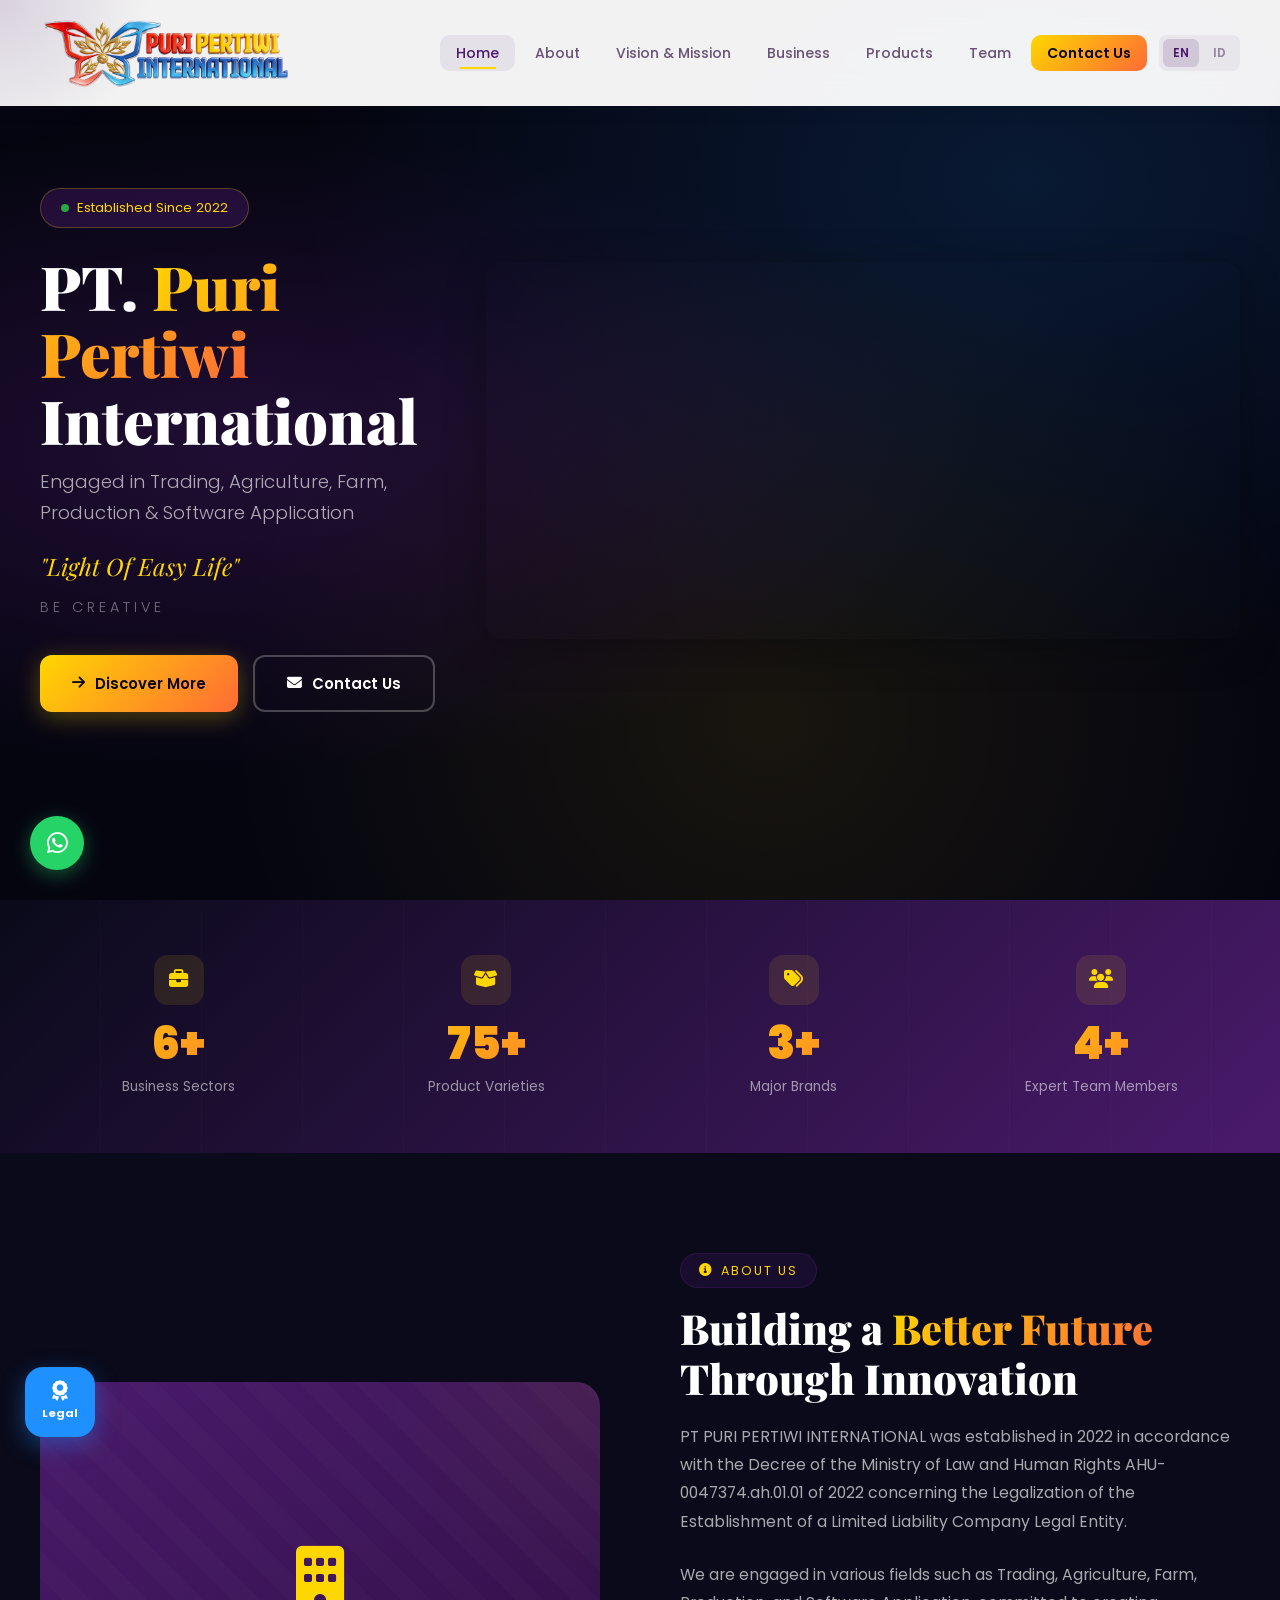
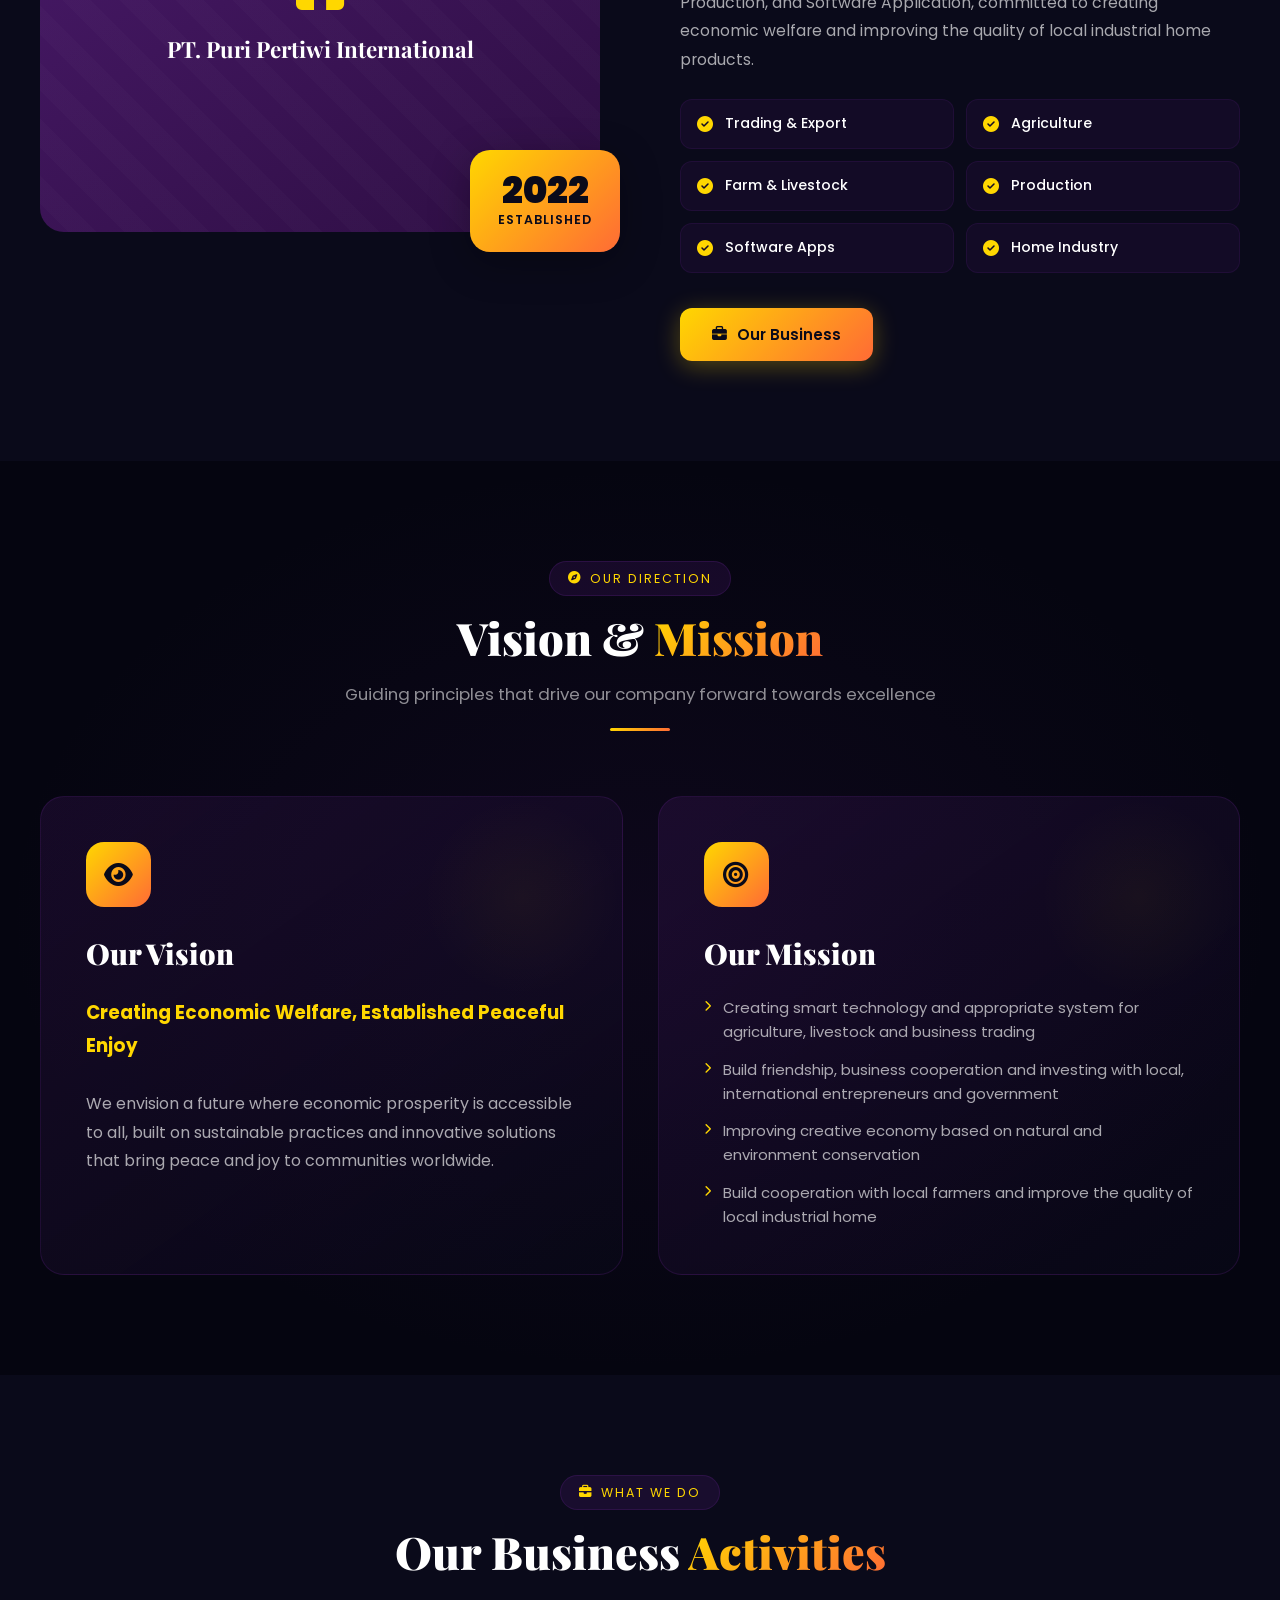
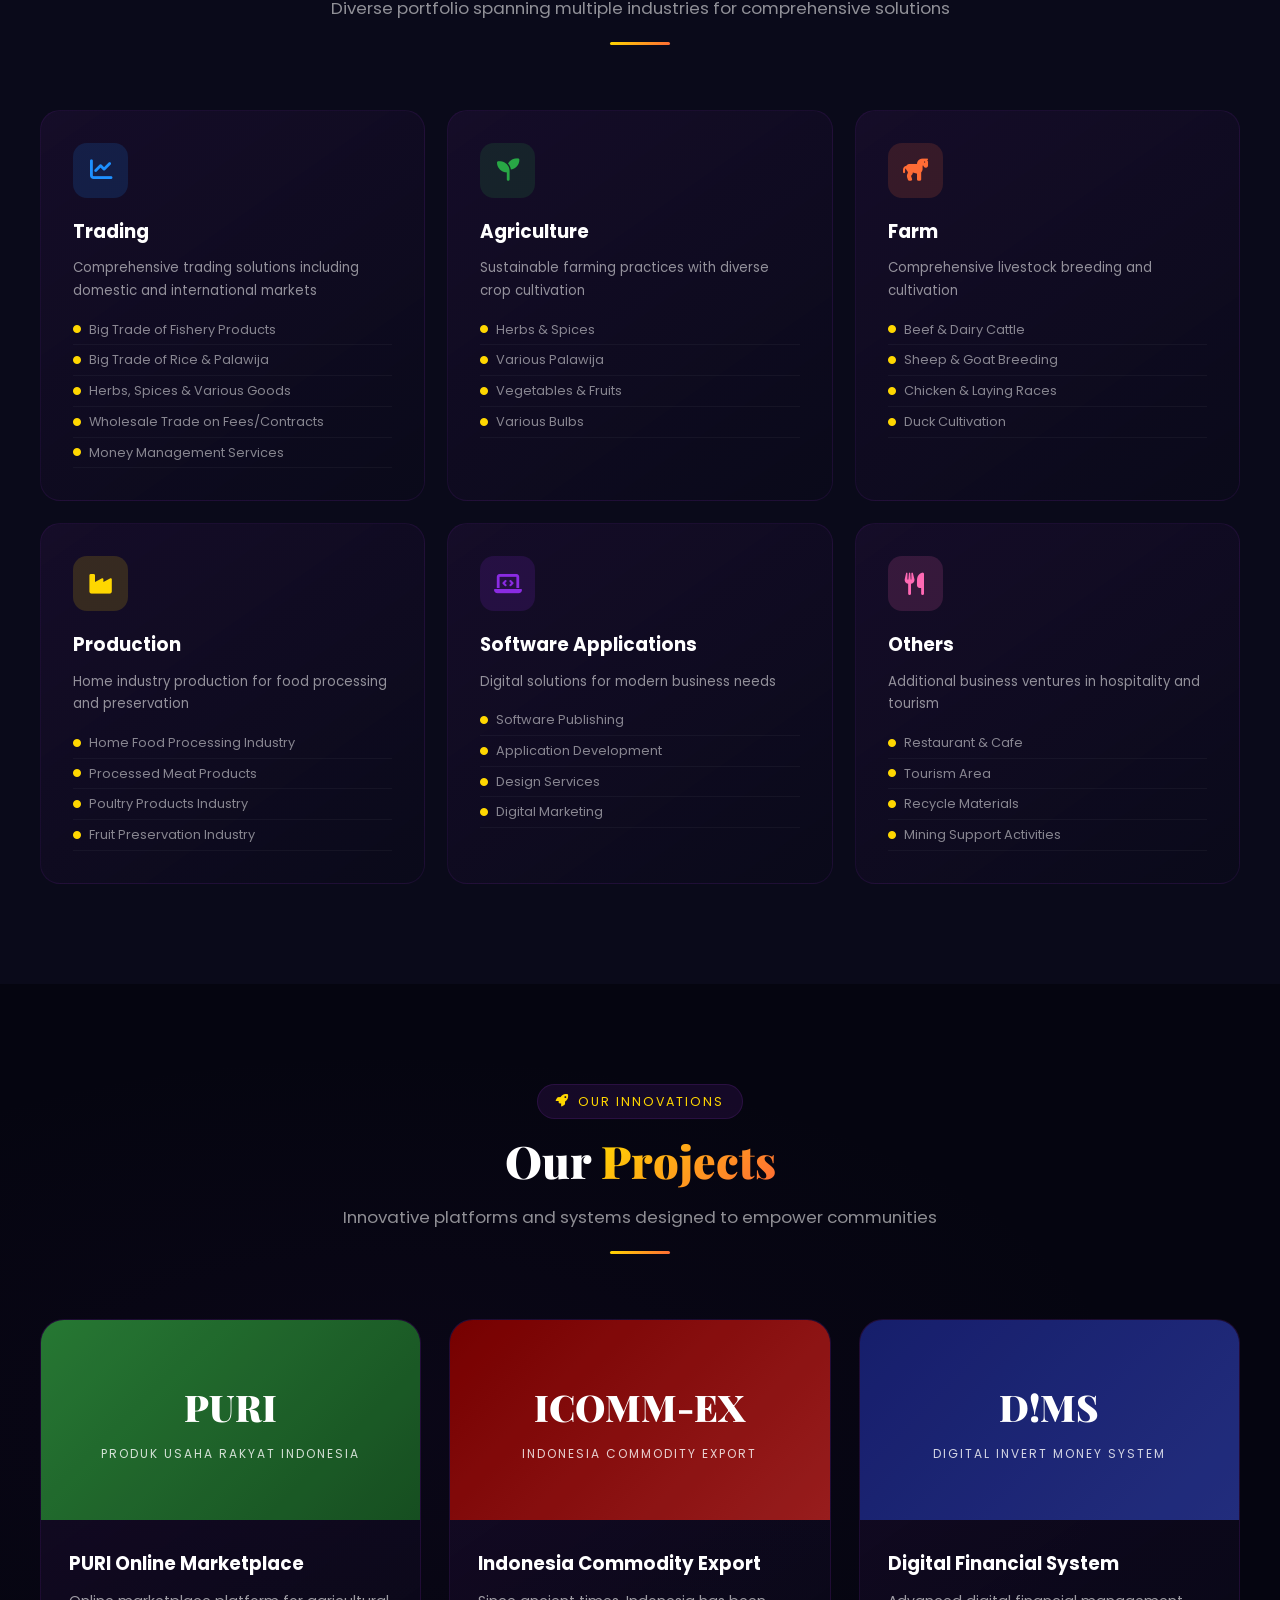
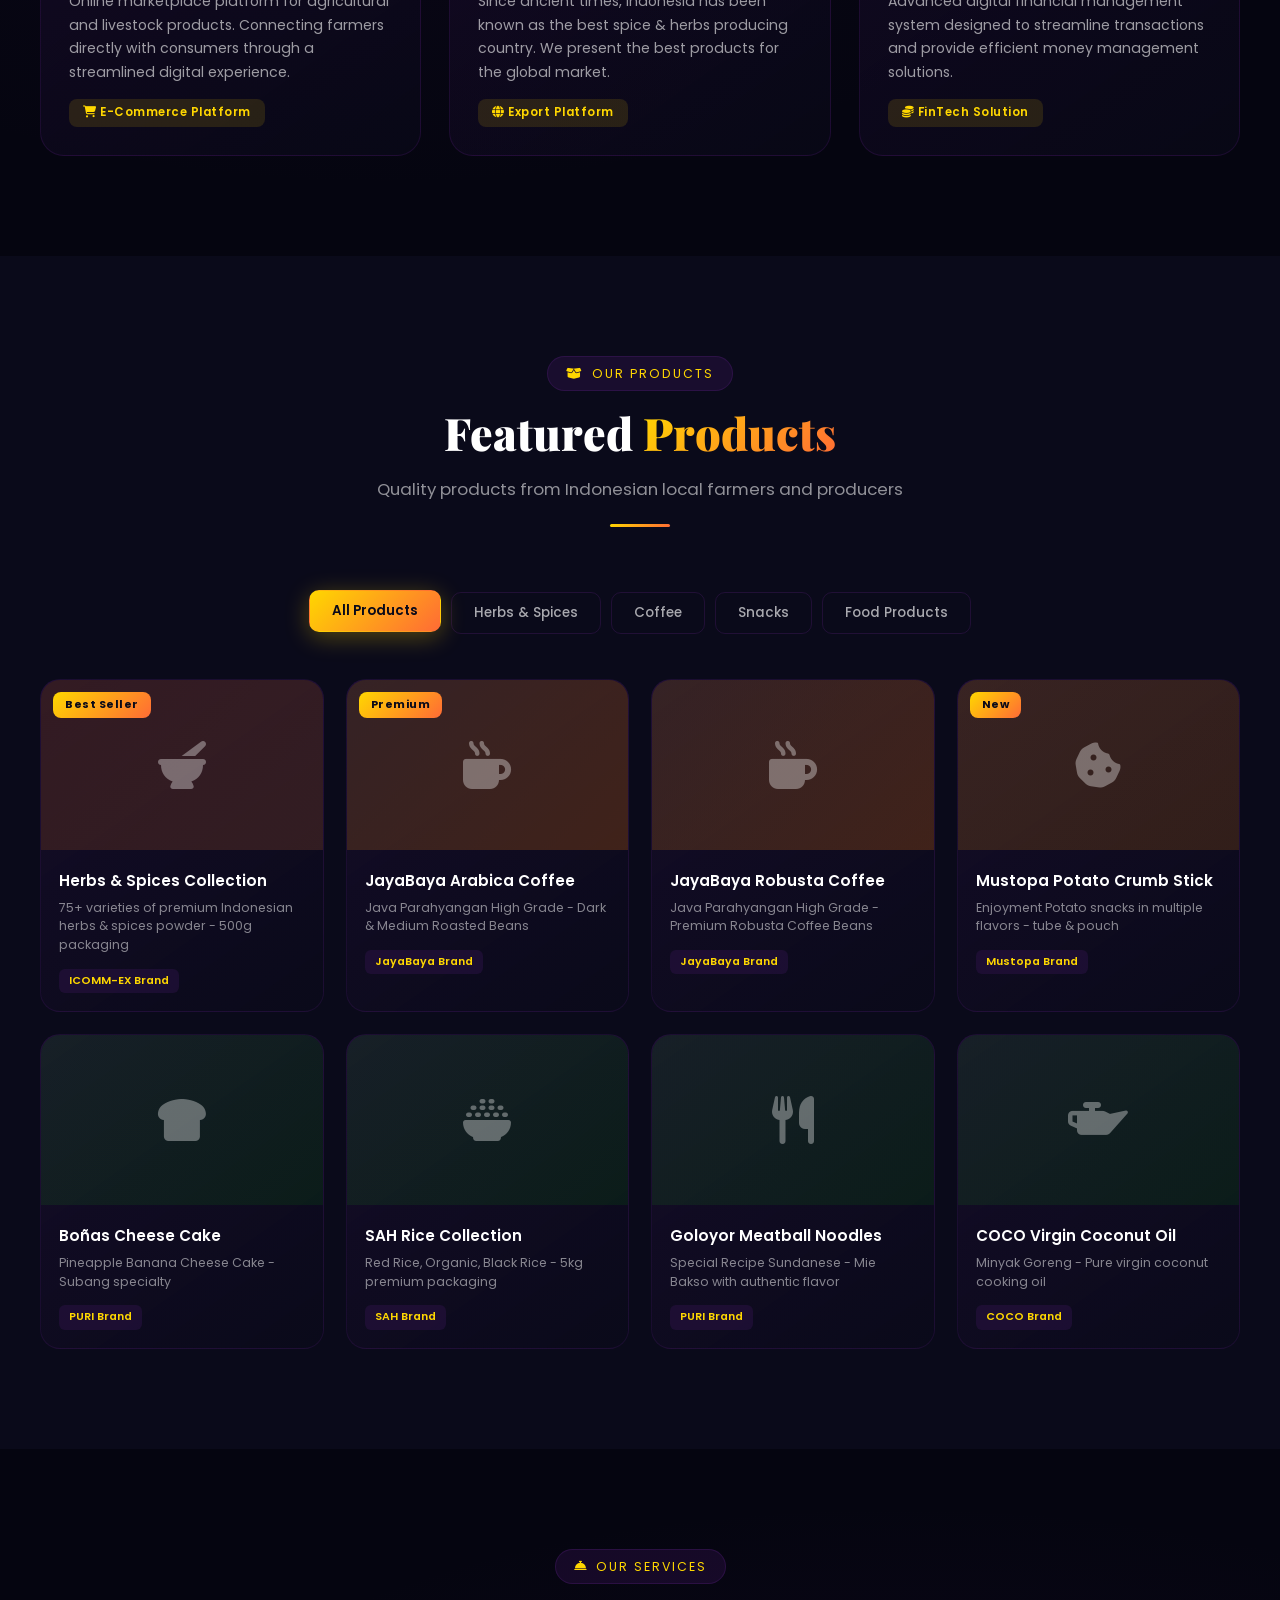
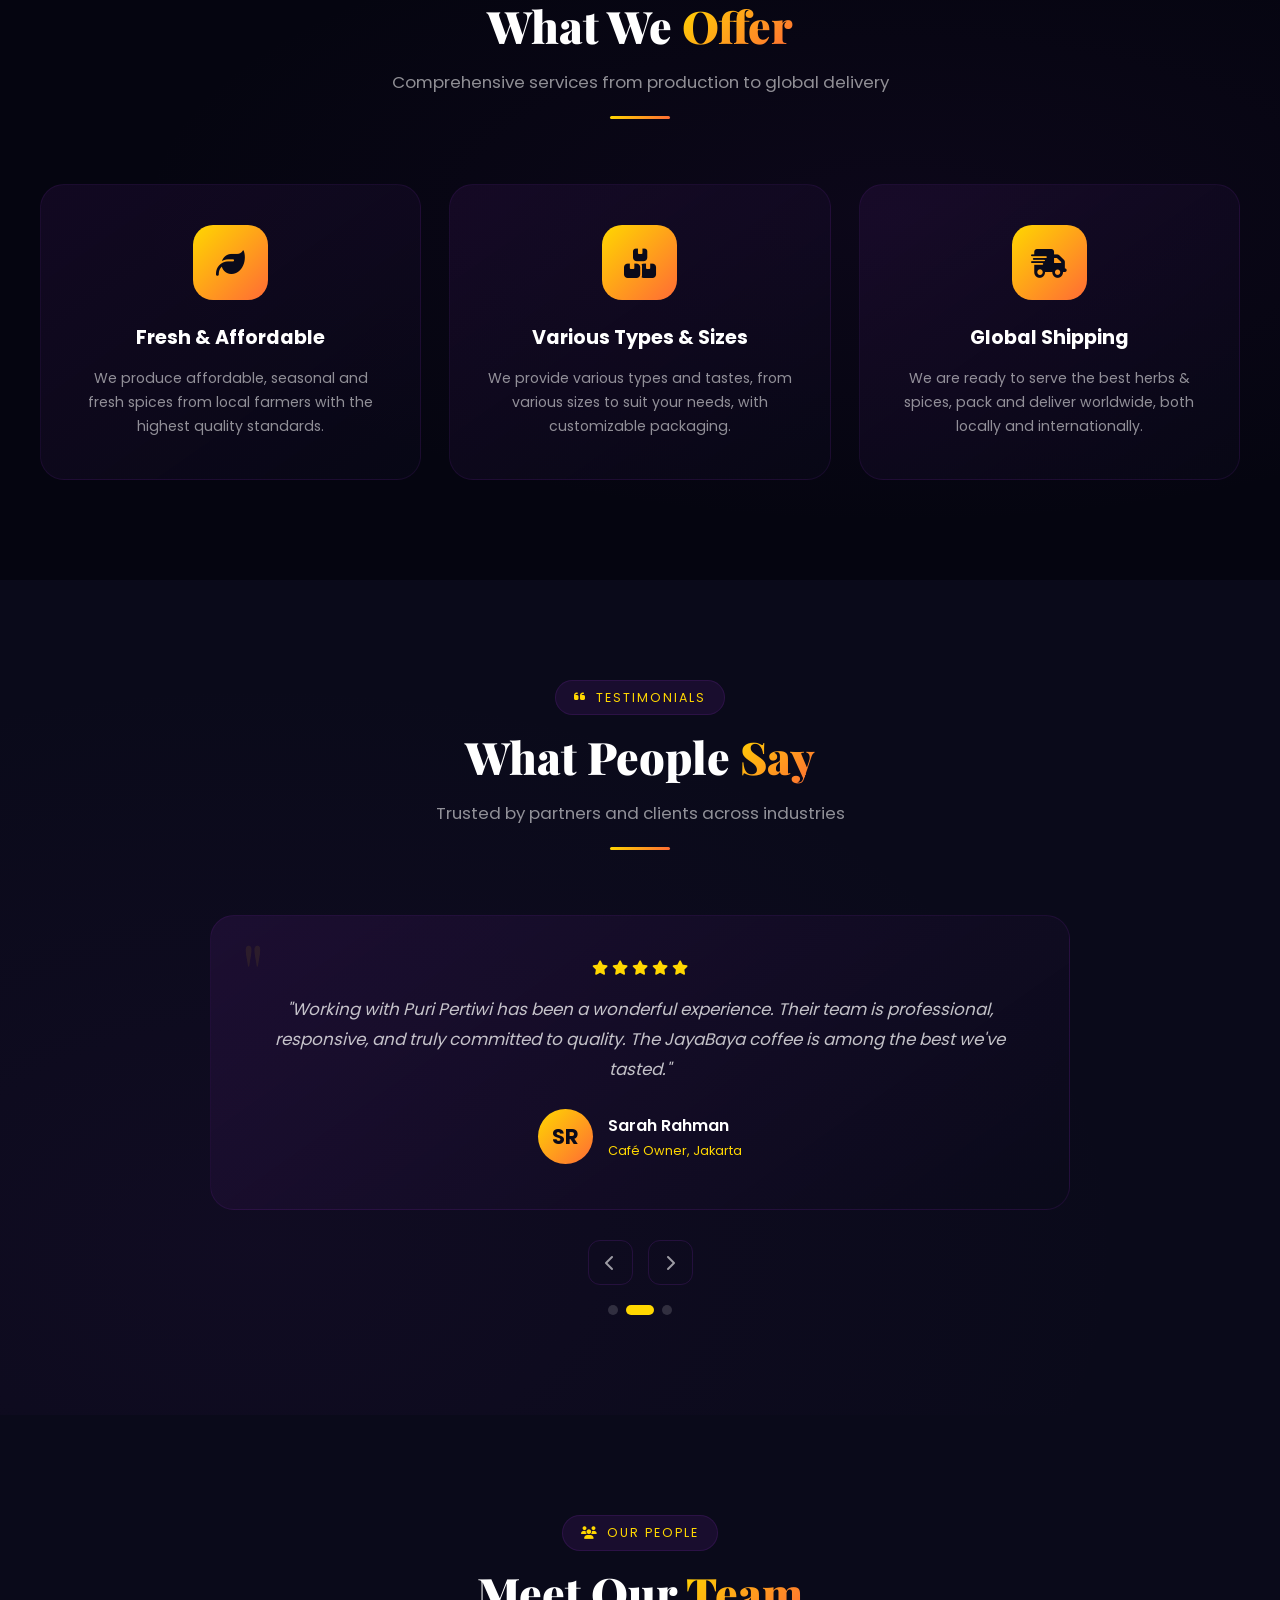
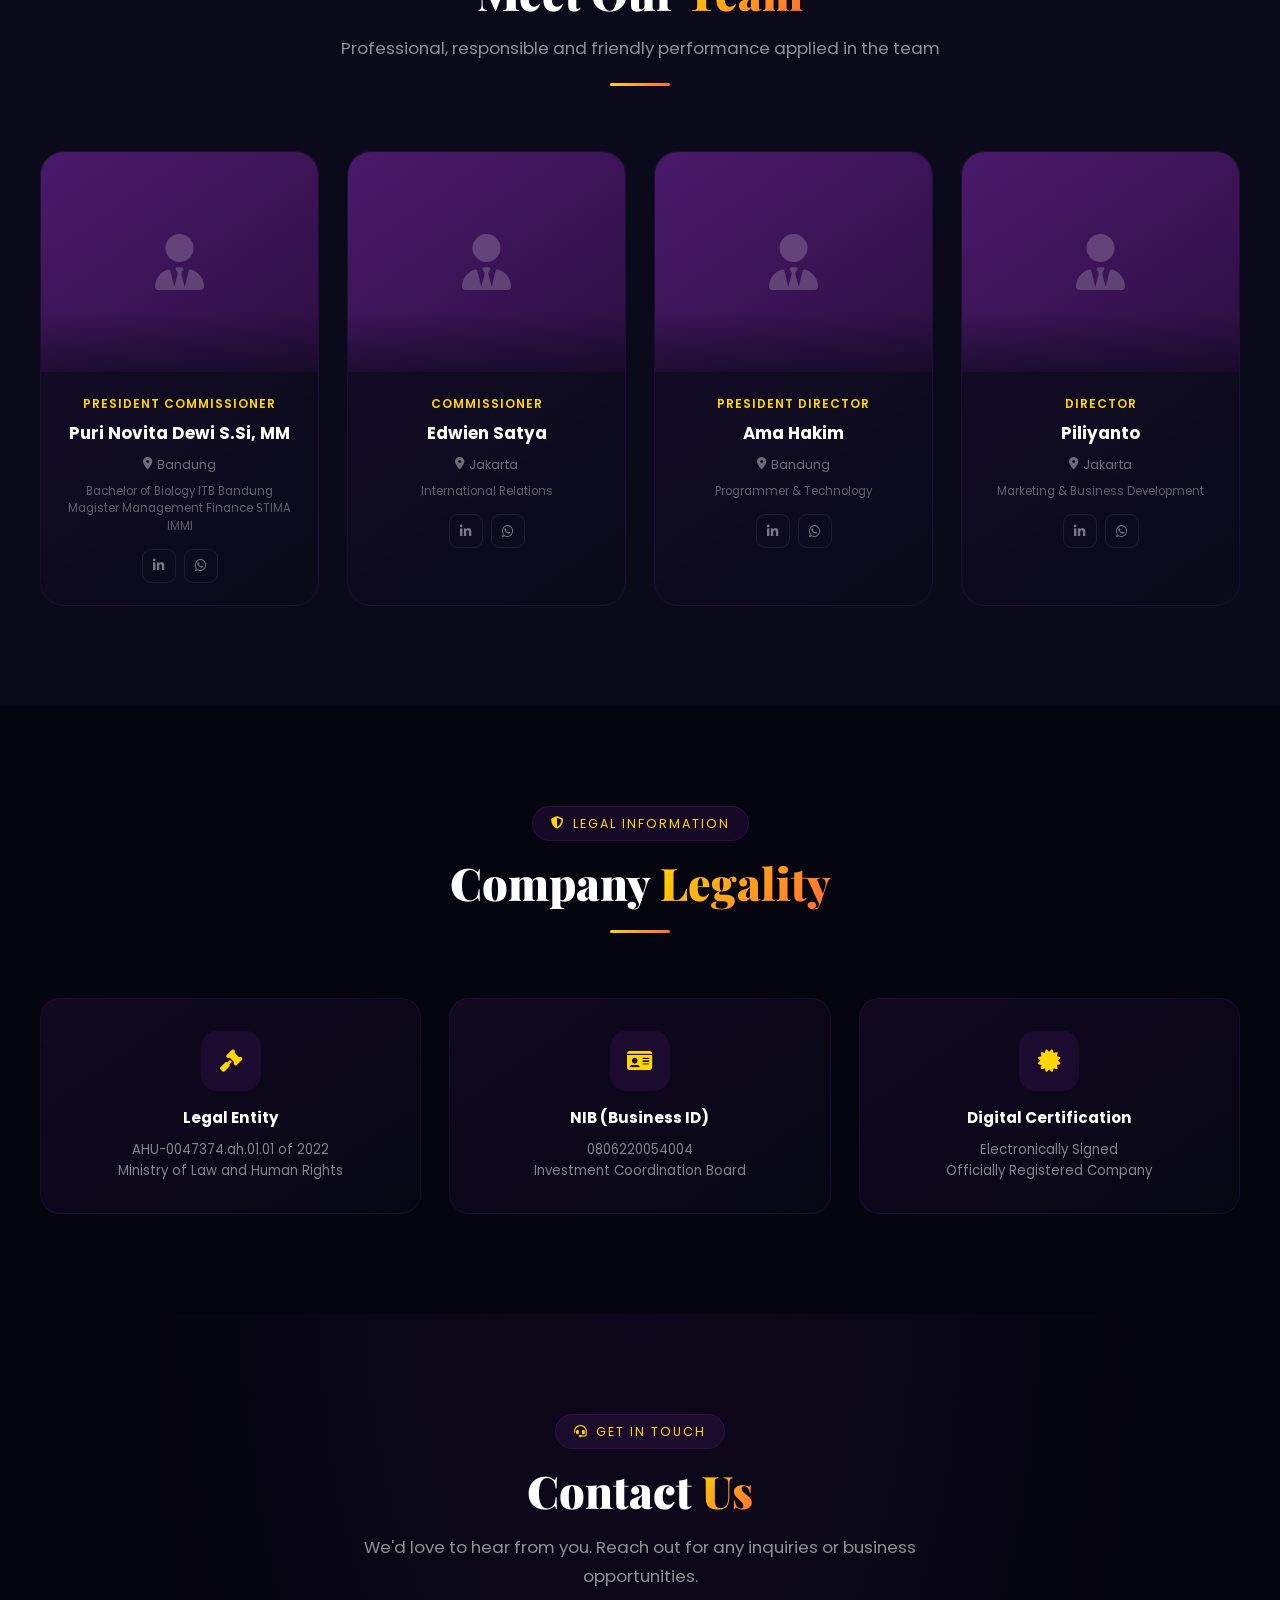
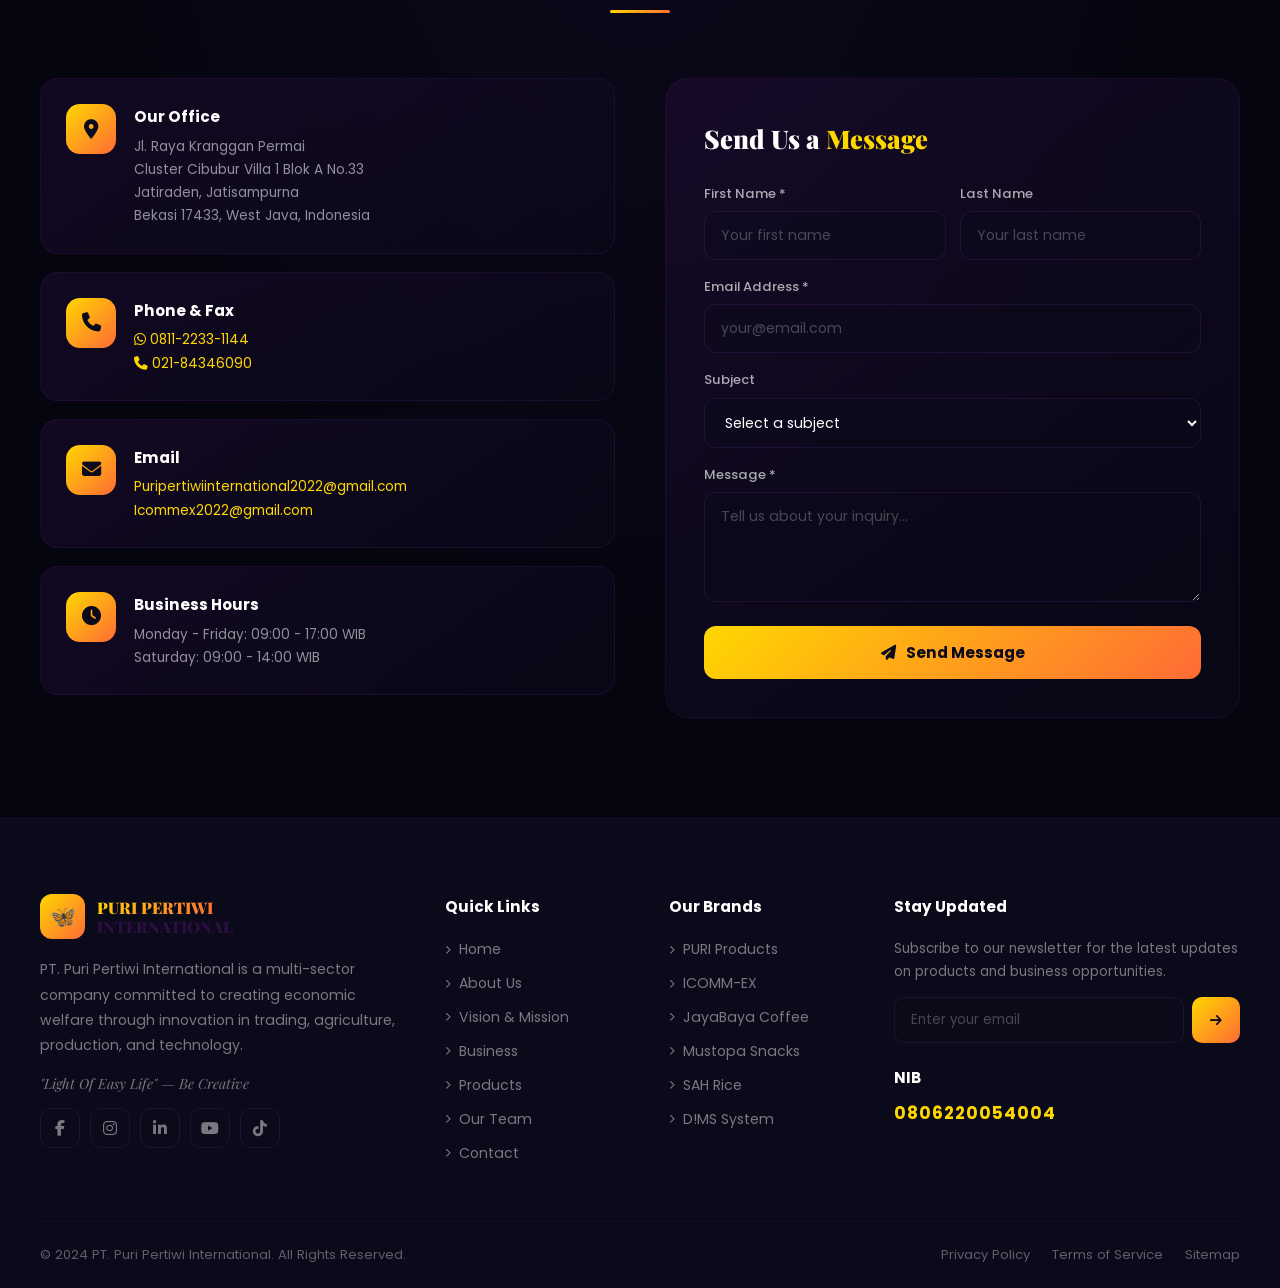
==== commit cd2e1b19: "Optimize: Replace 651MB GIF with 14MB Header Video" ====
--- a/index.html
+++ b/index.html
@@ -100,7 +100,10 @@
                 </div>
             </div>
             <div class="hero-visual">
-                <img src="assets/Header01.gif" alt="Company Background" style="width: 100%; max-width: 100%; object-fit: cover; height: auto; border-radius: 16px; box-shadow: 0 10px 40px rgba(0,0,0,0.3); animation: fadeInRight 1s ease 0.6s both;">
+                <video autoplay loop muted playsinline class="hero-video-header" style="width: 100%; max-width: 100%; object-fit: cover; height: auto; border-radius: 16px; box-shadow: 0 10px 40px rgba(0,0,0,0.3); animation: fadeInRight 1s ease 0.6s both;">
+                    <source src="assets/Vid Header.mp4" type="video/mp4">
+                    Your browser does not support the video tag.
+                </video>
             </div>
         </div>
     </section>
